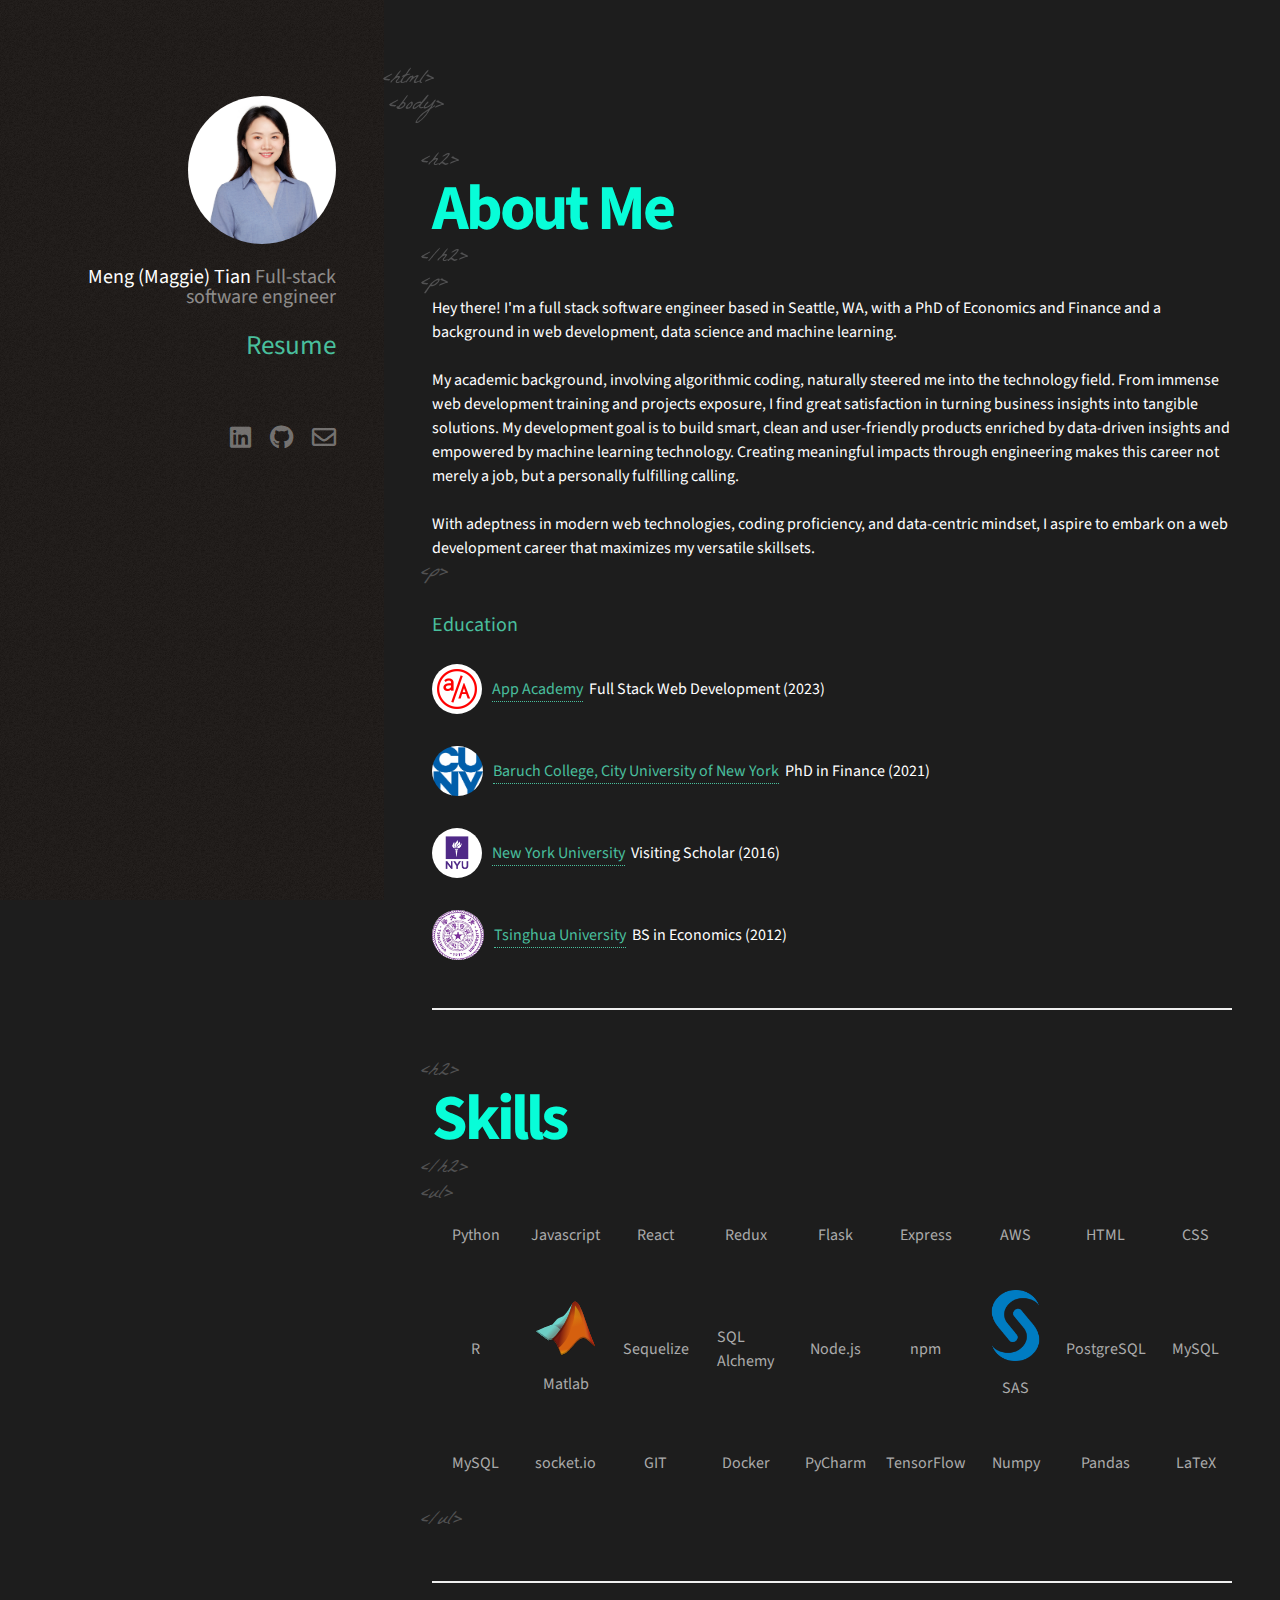
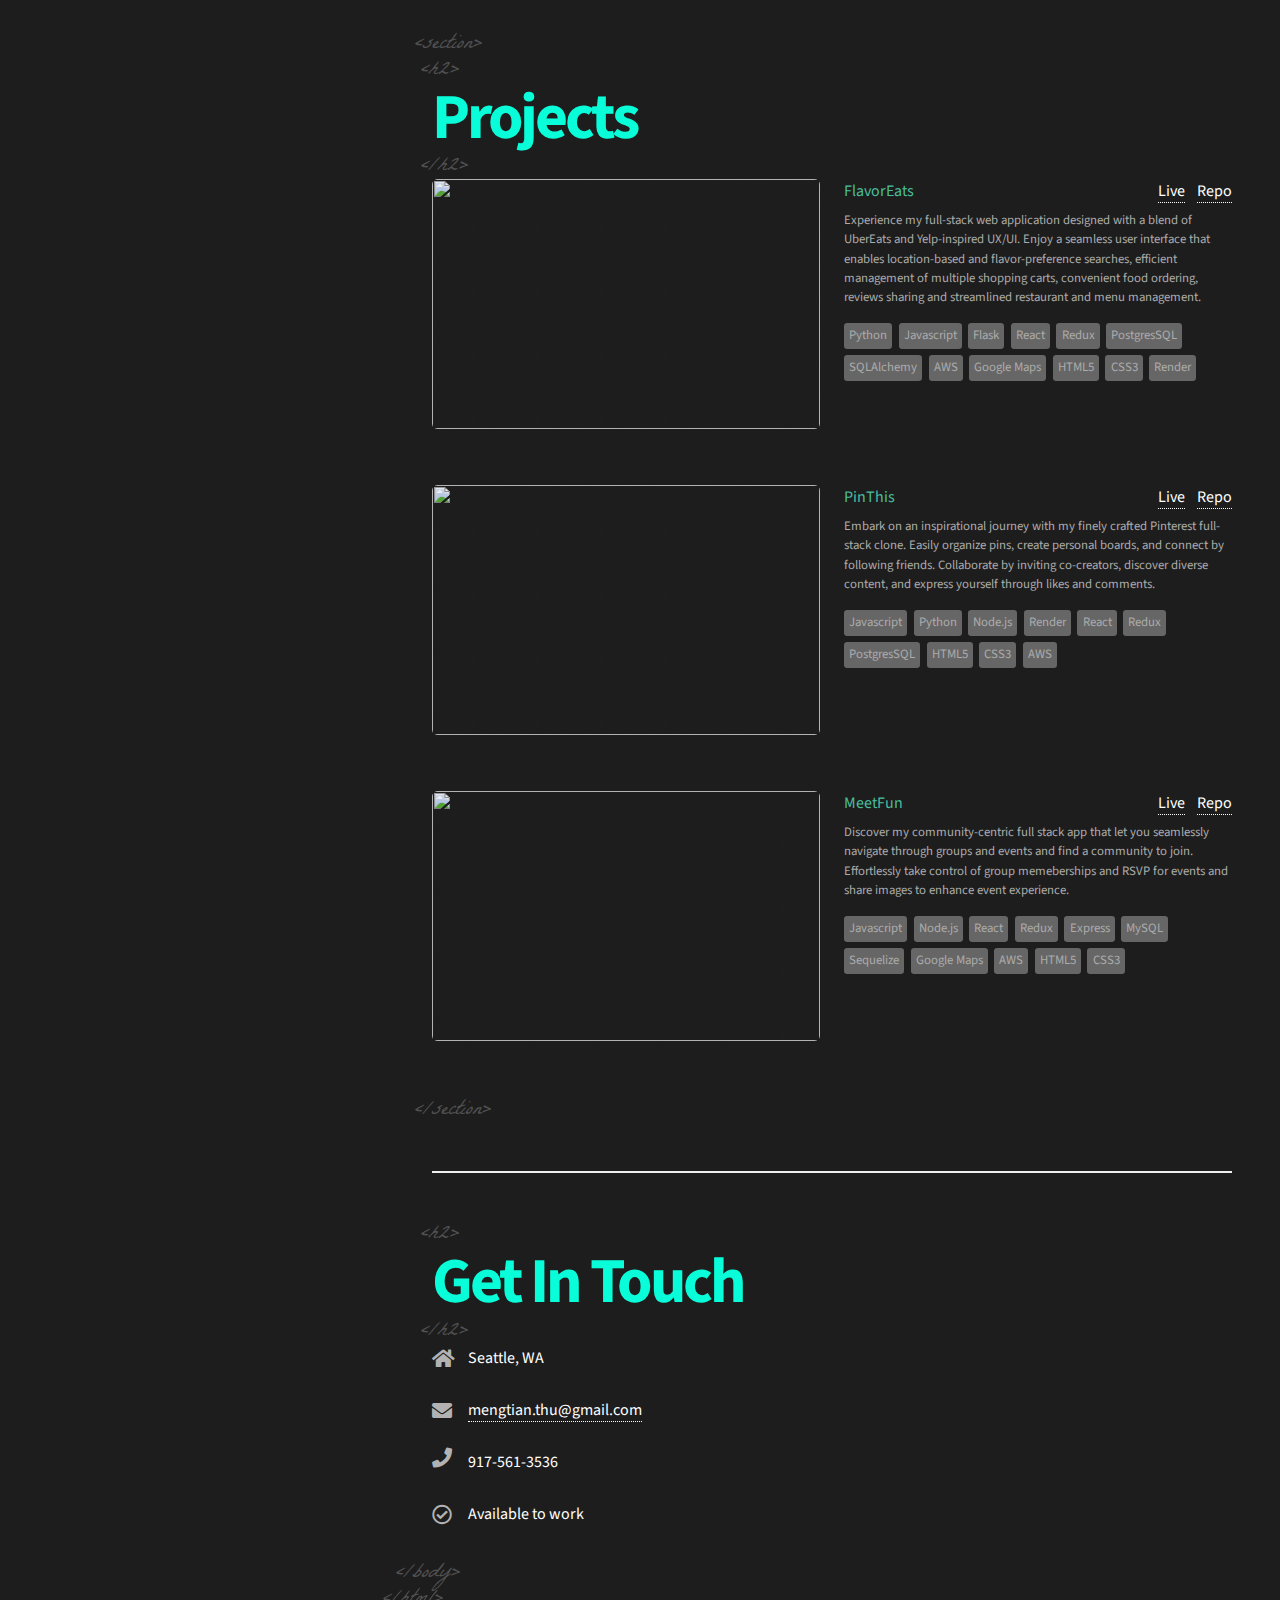
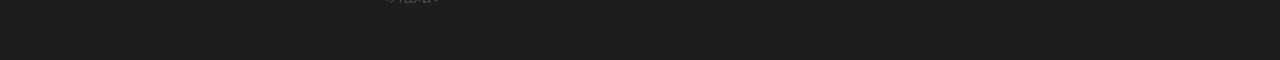
==== index.html @ c87da3d5 "add small screen look for projects" ====
<!DOCTYPE html>
<!--
	Strata by HTML5 UP
	html5up.net | @ajlkn
	Free for personal and commercial use under the CCA 3.0 license (html5up.net/license)
-->
<html>
  <head>
    <title>Maggie Tian</title>
    <meta charset="utf-8" />
    <meta
      name="viewport"
      content="width=device-width, initial-scale=1, user-scalable=no"
    />
    <link rel="stylesheet" href="assets/css/main.css" />
    <link rel="shortcut icon" type="image/x-icon" href="assets/favicon.ico" />
    <link
      rel="stylesheet"
      href="https://cdn.rawgit.com/konpa/devicon/master/devicon.min.css"
    />
    <script src="https://cdnjs.cloudflare.com/ajax/libs/jquery/3.5.1/jquery.min.js"></script>

    <!-- Global site tag (gtag.js) - Google Analytics -->
    <!--
			<noscript>
				<link rel="stylesheet" href="assets/css/noscript.css" /></noscript> -->
  </head>
  <script async src="https://www.googletagmanager.com/gtag/js?id=G-DRCZRLNS16"></script>
	<script>
	window.dataLayer = window.dataLayer || [];
	function gtag(){dataLayer.push(arguments);}
	gtag('js', new Date());

	gtag('config', 'G-DRCZRLNS16');
	</script>
  <body class="is-preload">
    <!-- <div class="spinner-wrapper">
			<div class="spinner"></div>
		</div> -->
    <!-- loading -->
    <!-- <div class="wrapper"></div> -->
    <!-- Header -->
    <header id="header">
      <div class="inner">
        <a href="#" class="image avatar"
          ><img src="images/personal.jpeg" alt=""
        /></a>
        <h1>
          <strong>
            Meng (Maggie) Tian
            <!-- , software engineer<br /> -->
          </strong>
          <br />
          <br />
          Full-stack software engineer
          <br />
          <!-- crafted by <a href="http://html5up.net">HTML5 UP</a>. -->
        </h1>
        <p class="resume">
          <a
            style="border-bottom: none; font-size: 1.7rem"
            target="_blank"
            href="./resume_Meng_Tian.pdf"
            ><br />
            Resume
          </a>
        </p>

        <!-- <p class="hnav">
          <a href="#main">About Me</a>
          <a href="#work">Projects</a>
          <a href="#skills">Skills</a>
          <a href="#contact">Contact</a>
        </p> -->
          <ul class="icons">
            <li>
              <a
                href="https://www.linkedin.com/in/meng-tian-722b1290/"
                target="_blank"
                class="icon brands fa-linkedin"
                ><span class="label">LinkedIn</span></a
              >
            </li>
            <!-- <li>
              <a
                href=""
                target="_blank"
                class="icon brands fa-angellist"
                ><span class="label">Angelist</span></a
              >
            </li> -->
            <li>
              <a
                href="https://github.com/mengtian1212"
                target="_blank"
                class="icon brands fa-github"
                ><span class="label">GitHub</span></a
              >
            </li>
            <li>
              <a
                href="mailto:mengtian.thu@gmail.com"
                target="_blank"
                class="icon circle fa-envelope"
                ><span class="label">Mail</span></a
              >
            </li>
            </li>
          </ul>

    </div>

    </header>

    <!-- Main -->
    <div id="main">
      <!-- One -->
      <section id="intro">
        <span class="tags top-tags"> &lt;html&gt; </span>
        <br />
        &nbsp;
        <span class="tags top-tags"> &lt;body&gt; </span>
        <header class="major">
          &nbsp;&nbsp;&nbsp;
          <span class="tags inner-tags"> &lt;h2&gt; </span>
          <h2>
            <span class="rubberBand" aria-hidden="true" style="opacity: 1"
              >About Me</span
            >
          </h2>
          &nbsp;&nbsp;&nbsp;
          <span class="tags inner-tags"> &lt;/h2&gt; </span>
        </header>
        &nbsp;&nbsp;&nbsp;
        <span class="tags inner-tags"> &lt;p&gt; </span>
        <p>
          Hey there! I'm a full stack software engineer based in Seattle, WA,
          with a PhD of Economics and Finance and a background in web
          development, data science and machine learning.
          <br />
          <br />
          <!-- My engineering journey is driven by diverse experiences and passions. -->
          My academic background, involving algorithmic coding, naturally
          steered me into the technology field. From immense web development
          training and projects exposure, I find great satisfaction in turning
          business insights into tangible solutions. My development goal is to
          build smart, clean and user-friendly products enriched by data-driven
          insights and empowered by machine learning technology. Creating
          meaningful impacts through engineering makes this career not merely a
          job, but a personally fulfilling calling.
          <br />
          <br />
          With adeptness in modern web technologies, coding proficiency, and
          data-centric mindset, I aspire to embark on a web development career
          that maximizes my versatile skillsets.
        </p>
        &nbsp;&nbsp;&nbsp;
        <span class="tags inner-tags"> &lt;p&gt; </span>
        <br />
		<br />
        <h3 class="sub">Education</h3>
		<br />
        <li class="education">
          <img id="edu" src="images/appacademy.png" />
          <a href="https://www.appacademy.io/" target="_blank">App Academy</a
          >&nbsp;&nbsp;Full Stack Web Development (2023)
        </li>
        <!-- <br/> -->
        <li class="education">
          <img id="edu" src="images/cuny.jpg" />
          <a href="https://www.baruch.cuny.edu/" target="_blank"
            >Baruch College, City University of New York</a
          >&nbsp;&nbsp;PhD in Finance (2021)
        </li>
        <li class="education">
          <img id="edu" src="images/nyu.png" />
          <a href="https://www.nyu.edu/" target="_blank">New York University</a
          >&nbsp;&nbsp;Visiting Scholar (2016)
        </li>
        <li class="education">
          <img id="edu" src="images/tsinghua1.jpg" />
          <a href="https://www.tsinghua.edu.cn/en/" target="_blank"
            >Tsinghua University</a
          >&nbsp;&nbsp;BS in Economics (2012)
        </li>
      </section>

      <!-- Skills -->
      <section id="skills">
        <header class="major">
          &nbsp;&nbsp;&nbsp;
          <span class="tags inner-tags"> &lt;h2&gt; </span>
          <!-- <h2>Skills & Experience</h2> -->
          <h2>
            <span class="rubberBand" aria-hidden="true" style="opacity: 1"
              >Skills
            </span>
          </h2>
          &nbsp;&nbsp;&nbsp;
          <span class="tags inner-tags"> &lt;/h2&gt; </span>
        </header>

        &nbsp;&nbsp;&nbsp;
        <span class="tags inner-tags"> &lt;ul&gt; </span>
        <ul class="company-logos">
          <div class="devicon-box">
            <span class="major-icon devicon-python-plain colored"></span>
            <p>Python</p>
          </div>
          <div class="devicon-box">
            <span class="major-icon devicon-javascript-plain colored"></span>
            <p>Javascript</p>
          </div>
          <div class="devicon-box">
            <span class="major-icon devicon-react-original colored"></span>
            <p>React</p>
          </div>
          <div class="devicon-box">
            <span class="major-icon devicon-redux-original colored"></span>
            <p>Redux</p>
          </div>
		  <div class="devicon-box">
			<span class="major-icon devicon-flask-plain"></span>
            <p>Flask</p>
		  </div>
		  <div class="devicon-box">
			<span class="major-icon devicon-express-original"></span>
			<p>Express</p>
		  </div>
          <div class="devicon-box">
            <span
              class="major-icon devicon-amazonwebservices-plain-wordmark colored"
            ></span>
            <p>AWS</p>
          </div>
		  <div class="devicon-box">
			<span class="major-icon devicon-html5-plain colored"></span>
            <p>HTML</p>
          </div>
		  <div class="devicon-box">
			<span class="major-icon devicon-css3-plain colored"></span>
            <p>CSS</p>
          </div>
		  <div class="devicon-box">
			<span class="major-icon devicon-r-plain colored"></span>
			<p>R</p>
		  </div>
		  <div class="devicon-box">
			<!-- <span class="major-icon devicon-matlab-plain colored"></span> -->
			<img class="major-icon" src="./images/matlab.svg" alt="">
            <p>Matlab</p>
		  </div>
		  <div class="devicon-box">
			<span
            class="major-icon devicon-sequelize-plain colored"
          ></span>
		  	<p>Sequelize</p>
		  </div>
          <div class="devicon-box">
            <span class="major-icon devicon-sqlalchemy-plain"></span>
            <p>SQL Alchemy</p>
          </div>
          <div class="devicon-box">
            <span class="major-icon devicon-nodejs-plain colored"></span>
            <p>Node.js</p>
          </div>
		  <div class="devicon-box">
			<span class="major-icon devicon-npm-original-wordmark colored"></span>
			<p>npm</p>
			</div>
		  <div class="devicon-box">
            <!-- <img class="major-icon" src="https://cdn.icon-icons.com/icons2/2699/PNG/512/sas_logo_icon_170761.png" alt=""></span> -->
            <span><img class="major-icon" src="./images/sas-logo.png" alt=""></span>
            <p>SAS</p>
          </div>
		  <div class="devicon-box">
			<span
			  class="major-icon devicon-postgresql-plain colored"
			></span>
            <p>PostgreSQL</p>
          </div>
		  <div class="devicon-box">
			<span class="major-icon devicon-mysql-plain colored"></span>
            <p>MySQL</p>
          </div>
		  <div class="devicon-box">
			<span class="major-icon devicon-mysql-plain colored"></span>
            <p>MySQL</p>
          </div>
          <!-- <span
            class="major-icon devicon-mongodb-plain-wordmark colored"
          ></span> -->
		  <div class="devicon-box">
			<span class="major-icon devicon-socketio-original"></span>
            <p>socket.io</p>
		  </div>
		  <div class="devicon-box">
			<span class="major-icon devicon-git-plain colored"></span>
            <p>GIT</p>
	      </div>
		  <div class="devicon-box">
			<span class="major-icon devicon-docker-plain colored">
			</span>
            <p>Docker</p>
		  </div>
		  <div class="devicon-box">
			<span
				class="major-icon devicon-pycharm-plain colored"
			></span>
            <p>PyCharm</p>
		  </div>
		  <div class="devicon-box">
			<span
            class="major-icon devicon-tensorflow-original colored"
          	></span>
			  <p>TensorFlow</p>
	      </div>
		  <div class="devicon-box">
			<span
            class="major-icon devicon-numpy-original colored"
          ></span>
		  <p>Numpy</p>
		  </div>
		  <div class="devicon-box">
			<span
            class="major-icon devicon-pandas-plain colored"
          	></span>
		  	<p>Pandas</p>
		  </div>
		  <div class="devicon-box">
			<span class="major-icon devicon-latex-plain"></span>
            <p>LaTeX</p>
		  </div>
        </ul>
        &nbsp;&nbsp;&nbsp;
        <span class="tags inner-tags"> &lt;/ul&gt; </span>
      </section>
      <!-- Projects -->
      <section id="work">
        &nbsp;
        <span class="tags inner-tags"> &lt;section&gt; </span>
        <br />
        &nbsp;&nbsp;&nbsp;
        <span class="tags inner-tags"> &lt;h2&gt; </span>
        <!-- <h2>Projects</h2> -->
        <h2>
          <span class="rubberBand" aria-hidden="true" style="opacity: 1"
            >Projects</span
          >
        </h2>
        &nbsp;&nbsp;&nbsp;
        <span class="tags inner-tags"> &lt;/h2&gt; </span>
        <div class="row">

      <article class="col-6 col-12-xsmall work-item">
			<!-- <a href="https://flavor-eats.onrender.com/" class="image fit thumb thumb-flavor" -->
			<a href="https://flavor-eats.onrender.com/" target="_blank" class="image fit thumb">
				<img src="images/flavoreats.gif" alt=""/>
				<i class="fa fa-utensils webfavicon"></i>
			</a>
			<div class="project-text">
				<h3 >
				FlavorEats
				<span>
					<a target="_blank" href="https://flavor-eats.onrender.com/">
					Live</a
					>
					&nbsp;&nbsp;
					<a
					target="_blank"
					href="https://github.com/mengtian1212/FlavorEats"
					>
					Repo
					</a>
				</span>
				</h3>
				<p>
					Experience my full-stack web application designed with a blend of UberEats and Yelp-inspired UX/UI. Enjoy a seamless user interface that enables location-based and flavor-preference searches, efficient management of multiple shopping carts, convenient food ordering, reviews sharing and streamlined restaurant and menu management.
				<!-- where users can search popular restaurants and different flavors near by location, add multiple shopping carts, place ordersand share reviews. -->
			</p>
				<div class="tech-container">
					<p class="tech-item">Python</p>
					<p class="tech-item">Javascript</p>
					<p class="tech-item">Flask</p>
					<p class="tech-item">React</p>
					<p class="tech-item">Redux</p>
					<p class="tech-item">PostgresSQL</p>
					<p class="tech-item">SQLAlchemy</p>
					<p class="tech-item">AWS</p>
					<p class="tech-item">Google Maps</p>
					<p class="tech-item">HTML5</p>
					<p class="tech-item">CSS3</p>
					<p class="tech-item">Render</p>
				</div>
			</div>
          </article>
          <article class="col-6 col-12-xsmall work-item">
            <a href="https://pinthis.onrender.com" target="_blank" class="image fit thumb">
                <img src="images/pinthis.gif" alt=""/>
				        <i class="fa fa-palette webfavicon"></i>
			      </a>
            <div class="project-text">
				<h3 >
				PinThis
				<span>
					<a target="_blank" href="https://pinthis.onrender.com">
					Live</a
					>
					&nbsp;&nbsp;
					<a
					target="_blank"
					href="https://github.com/YYYWeee/PinThis"
					>
					Repo
					</a>
				</span>
				</h3>
				<p>
					<!-- Delve into a world of inspiration with my well crafted Pinterest full-stack clone. Effortlessly organize pin ideas and create personalized boards. Connect by following users and make new friends. Elevate collaboration by inviting co-creators. Discover diverse content that resonates. Express yourself through likes and favorites and share with friends.
					 -->
					 Embark on an inspirational journey with my finely crafted Pinterest full-stack clone. Easily organize pins, create personal boards, and connect by following friends. Collaborate by inviting co-creators, discover diverse content, and express yourself through likes and comments.
				</p>
				<div class="tech-container">
					<p class="tech-item">Javascript</p>
					<p class="tech-item">Python</p>
					<p class="tech-item">Node.js</p>
					<p class="tech-item">Render</p>
					<p class="tech-item">React</p>
					<p class="tech-item">Redux</p>
					<p class="tech-item">PostgresSQL</p>
					<p class="tech-item">HTML5</p>
					<p class="tech-item">CSS3</p>
					<p class="tech-item">AWS</p>

				</div>
			</div>
          </article>
          <article class="col-6 col-12-xsmall work-item">
            <a href="https://meetfun.onrender.com/" target="_blank" class="image fit thumb"
              ><img src="images/meetfun.gif" alt=""
            />
			<i class="fa fa-users webfavicon"></i></a>
            <div class="project-text">
				<h3 >
				MeetFun
				<span>
					<a target="_blank" href="https://meetfun.onrender.com/">
					Live</a
					>
					&nbsp;&nbsp;
					<a
					target="_blank"
					href="https://github.com/mengtian1212/API-project"
					>
					Repo
					</a>
				</span>
				</h3>
				<p>
					Discover my community-centric full stack app that let you seamlessly navigate through groups and events and find a community to join. Effortlessly take control of group memeberships and RSVP for events and share images to enhance event experience.
				</p>
				<div class="tech-container">
					<p class="tech-item">Javascript</p>
					<p class="tech-item">Node.js</p>
					<p class="tech-item">React</p>
					<p class="tech-item">Redux</p>
					<p class="tech-item">Express</p>
					<p class="tech-item">MySQL</p>
					<p class="tech-item">Sequelize</p>
					<p class="tech-item">Google Maps</p>
					<p class="tech-item">AWS</p>
					<p class="tech-item">HTML5</p>
					<p class="tech-item">CSS3</p>
				</div>
			</div>
          </article>
        </div>
        &nbsp;
        <span class="tags inner-tags"> &lt;/section&gt; </span>
      </section>

      <!-- Three -->
      <section id="contact">
        &nbsp;&nbsp;&nbsp;
        <span class="tags inner-tags"> &lt;h2&gt; </span>
        <!-- <h2>Get In Touch</h2> -->
        <h2>
          <span class="rubberBand" aria-hidden="true" style="opacity: 1"
            >Get
          </span>
          <span class="rubberBand" aria-hidden="true" style="opacity: 1"
            >In
          </span>
          <span class="rubberBand" aria-hidden="true" style="opacity: 1"
            >Touch
          </span>
        </h2>
        &nbsp;&nbsp;&nbsp;
        <span class="tags inner-tags"> &lt;/h2&gt; </span>
        <div class="row">
          <div class="col-4 col-12-small">
            <ul class="labeled-icons">
              <li>
                <h3 class="icon solid fa-home">
                  <span class="label">Address</span>
                </h3>
                Seattle, WA<br />
              </li>
              <li>
                <h3 class="icon solid fa-envelope">
                  <span class="label">Email</span>
                </h3>
                <a href="mailto:mengtian.thu@gmail.com"
                  >mengtian.thu@gmail.com</a
                >
              </li>
              <!-- <li>
                <h3 class="icon brands fa-angellist">
                  <span class="label">Angelist</span>
                </h3>
                <a href="" target="_blank"
                  >maggie tian</a
                >
              </li> -->
			  <li>
				<h3 class="fa fa-phone"></h3>
				<span class="label">917-561-3536</span>
			  </li>
			  <li>
				<h3 class="icon fa-check-circle"></h3>
				<span class="label">Available to work</span>
			  </li>
            </ul>
          </div>

          <!--
							<div class="col-6 col-12-small">
								<form method="post" action="#">
									<div class="row gtr-uniform gtr-50">
										<div class="col-6 col-12-xsmall"><input type="text" name="name" id="name" placeholder="Name" /></div>
										<div class="col-6 col-12-xsmall"><input type="email" name="email" id="email" placeholder="Email" /></div>
										<div class="col-12"><textarea name="message" id="message" placeholder="Message" rows="4"></textarea></div>
									</div>
								</form>
								<ul class="actions">
									<li><input type="submit" value="Send Message" /></li>
								</ul>
							</div> -->
        </div>
        &nbsp;<span class="tags bot-tags"> &lt;/body&gt; </span>
        <br />
        <span class="tags bot-tags"> &lt;/html&gt; </span>
      </section>
    </div>

    <!-- Footer -->
    <footer id="footer">
      <div class="inner">
        <ul class="icons">
          <li>
            <a
              href="https://www.linkedin.com/in/meng-tian-722b1290/"
              target="_blank"
              class="icon brands fa-linkedin"
              ><span class="label">LinkedIn</span></a
            >
          </li>
          <!-- <li>
            <a
              href=""
              target="_blank"
              class="icon brands fa-angellist"
              ><span class="label">Angelist</span></a
            >
          </li> -->
          <li>
            <a
              href="https://github.com/mengtian1212"
              target="_blank"
              class="icon brands fa-github"
              ><span class="label">GitHub</span></a
            >
          </li>
          <li>
            <a
              href="mailto:mengtian.thu@gmail.com"
              target="_blank"
              class="icon circle fa-envelope"
              ><span class="label">Mail</span></a
            >
          </li>
		      </li>
        </ul>
      </div>
    </footer>

    <!-- BG -->
    <!-- <div id="bg"></div> -->

    <!-- Scripts -->
    <script src="assets/js/jquery.min.js"></script>
    <script src="assets/js/jquery.poptrox.min.js"></script>
    <script src="assets/js/browser.min.js"></script>
    <script src="assets/js/breakpoints.min.js"></script>
    <script src="assets/js/util.js"></script>
    <!-- <script src="assets/js/rubber.js"></script> -->
    <script src="assets/js/main.js"></script>
    <!-- wrapper end  -->
  </body>
</html>
---- assets/css/main.css ----
@import url("fontawesome-all.min.css");
@import url("https://fonts.googleapis.com/css?family=Source+Sans+Pro:400,400italic");
@import url("https://fonts.googleapis.com/css2?family=La+Belle+Aurore&display=swap");
/*
	Strata by HTML5 UP
	html5up.net | @ajlkn
	Free for personal and commercial use under the CCA 3.0 license (html5up.net/license)
*/

html,
body,
div,
span,
applet,
object,
iframe,
h1,
h2,
h3,
h4,
h5,
h6,
p,
blockquote,
pre,
a,
abbr,
acronym,
address,
big,
cite,
code,
del,
dfn,
em,
img,
ins,
kbd,
q,
s,
samp,
small,
strike,
strong,
sub,
sup,
tt,
var,
b,
u,
i,
center,
dl,
dt,
dd,
ol,
ul,
li,
fieldset,
form,
label,
legend,
table,
caption,
tbody,
tfoot,
thead,
tr,
th,
td,
article,
aside,
canvas,
details,
embed,
figure,
figcaption,
footer,
header,
hgroup,
menu,
nav,
output,
ruby,
section,
summary,
time,
mark,
audio,
video {
  margin: 0;
  padding: 0;
  border: 0;
  font-size: 100%;
  font: inherit;
  vertical-align: baseline;
}

article,
aside,
details,
figcaption,
figure,
footer,
header,
hgroup,
menu,
nav,
section {
  display: block;
}

body {
  line-height: 1;
}

ol,
ul {
  list-style: none;
}

blockquote,
q {
  quotes: none;
}

blockquote:before,
blockquote:after,
q:before,
q:after {
  content: "";
  content: none;
}

table {
  border-collapse: collapse;
  border-spacing: 0;
}

body {
  -webkit-text-size-adjust: none;
}

mark {
  background-color: transparent;
  color: inherit;
}

input::-moz-focus-inner {
  border: 0;
  padding: 0;
}

input,
select,
textarea {
  -moz-appearance: none;
  -webkit-appearance: none;
  -ms-appearance: none;
  appearance: none;
}

/* Basic */

html {
  box-sizing: border-box;
}

*,
*:before,
*:after {
  box-sizing: inherit;
}

body {
  /* background: #fff; */
  background: #1d1d1d;
}

body.is-preload *,
body.is-preload *:before,
body.is-preload *:after {
  -moz-animation: none !important;
  -webkit-animation: none !important;
  -ms-animation: none !important;
  animation: none !important;
  -moz-transition: none !important;
  -webkit-transition: none !important;
  -ms-transition: none !important;
  transition: none !important;
}

body,
input,
select,
textarea {
  /* color: #a2a2a2; */
  color: #fff;
  font-family: "Source Sans Pro", Helvetica, sans-serif;
  font-size: 1.1rem;
  font-weight: 400;
  line-height: 1.5em;
}

a {
  -moz-transition: color 0.2s ease-in-out, border-color 0.2s ease-in-out;
  -webkit-transition: color 0.2s ease-in-out, border-color 0.2s ease-in-out;
  -ms-transition: color 0.2s ease-in-out, border-color 0.2s ease-in-out;
  transition: color 0.2s ease-in-out, border-color 0.2s ease-in-out;
  border-bottom: dotted 1px;
  color: #49bf9d;
  text-decoration: none;
}

a:hover {
  border-bottom-color: transparent;
  color: #49bf9d !important;
  text-decoration: none;
}

strong,
b {
  color: #787878;
  font-weight: 400;
}

em,
i {
  font-style: italic;
}

p {
  margin: 0 0 0 0;
}

h1,
h2,
h3,
h4,
h5,
h6 {
  color: #787878;
  font-weight: 400;
  line-height: 1em;
  margin: 0 0 1em 0;
}

h1 a,
h2 a,
h3 a,
h4 a,
h5 a,
h6 a {
  color: inherit;
  text-decoration: none;
}

h1 {
  font-size: 2em;
  line-height: 1.5em;
}

h2 {
  font-size: 1.5em;
  line-height: 1.5em;
  color: #08fdd8;
  font-weight: 400;
  /* margin: 0; */
}

h3 {
  font-size: 1.25em;
  line-height: 1.5em;
  color: #49bf9d;
  font-weight: 400;
}

h4 {
  font-size: 1.1em;
  line-height: 1.5em;
}

h5 {
  font-size: 0.9em;
  line-height: 1.5em;
}

h6 {
  font-size: 0.7em;
  line-height: 1.5em;
}

sub {
  font-size: 0.8em;
  position: relative;
  top: 0.5em;
}

sup {
  font-size: 0.8em;
  position: relative;
  top: -0.5em;
}

hr {
  border: 0;
  border-bottom: solid 2px #efefef;
  margin: 2em 0;
}

hr.major {
  margin: 3em 0;
}

blockquote {
  border-left: solid 6px #efefef;
  font-style: italic;
  margin: 0 0 2em 0;
  padding: 0.5em 0 0.5em 1.5em;
}

code {
  background: #f7f7f7;
  border-radius: 0.35em;
  border: solid 2px #efefef;
  font-family: "Courier New", monospace;
  font-size: 0.9em;
  margin: 0 0.25em;
  padding: 0.25em 0.65em;
}

pre {
  -webkit-overflow-scrolling: touch;
  font-family: "Courier New", monospace;
  font-size: 0.9em;
  margin: 0 0 2em 0;
}

pre code {
  display: block;
  line-height: 1.75em;
  padding: 1em 1.5em;
  overflow-x: auto;
}

.align-left {
  text-align: left;
}

.align-center {
  text-align: center;
}

.align-right {
  text-align: right;
}

/* Container */

.container {
  margin: 0 auto;
  max-width: calc(100% - 4em);
  width: 100%;
}

.container.xsmall {
  width: 25%;
}

.container.small {
  width: 50%;
}

.container.medium {
  width: 75%;
}

.container.large {
  width: 125%;
}

.container.xlarge {
  width: 150%;
}

.container.max {
  width: 100%;
}

@media screen and (max-width: 980px) {
  .container {
    width: 100% !important;
    max-width: 100% !important;
  }
}

@media screen and (max-width: 480px) {
  .container {
    max-width: calc(100% - 3em);
  }
}

/* Row */

.row {
  display: flex;
  flex-wrap: wrap;
  box-sizing: border-box;
  align-items: stretch;
}

.row > * {
  box-sizing: border-box;
}

.row.gtr-uniform > * > :last-child {
  margin-bottom: 0;
}

.row.aln-left {
  justify-content: flex-start;
}

.row.aln-center {
  justify-content: center;
}

.row.aln-right {
  justify-content: flex-end;
}

.row.aln-top {
  align-items: flex-start;
}

.row.aln-middle {
  align-items: center;
}

.row.aln-bottom {
  align-items: flex-end;
}

.row > .imp {
  order: -1;
}

.row > .col-1 {
  width: 8.33333%;
}

.row > .off-1 {
  margin-left: 8.33333%;
}

.row > .col-2 {
  width: 16.66667%;
}

.row > .off-2 {
  margin-left: 16.66667%;
}

.row > .col-3 {
  width: 25%;
}

.row > .off-3 {
  margin-left: 25%;
}

.row > .col-4 {
  /* width: 33.33333%; */
}

.row > .off-4 {
  margin-left: 33.33333%;
}

.row > .col-5 {
  width: 41.66667%;
}

.row > .off-5 {
  margin-left: 41.66667%;
}

.row > .col-6 {
  width: 100%;
  display: flex;
  gap: 1.25em;
}

.project-text {
  width: 50%;
  margin-left: 0.25em;
}

.row > .off-6 {
  margin-left: 50%;
}

.row > .col-7 {
  width: 58.33333%;
}

.row > .off-7 {
  margin-left: 58.33333%;
}

.row > .col-8 {
  width: 66.66667%;
}

.row > .off-8 {
  margin-left: 66.66667%;
}

.row > .col-9 {
  width: 75%;
}

.row > .off-9 {
  margin-left: 75%;
}

.row > .col-10 {
  width: 83.33333%;
}

.row > .off-10 {
  margin-left: 83.33333%;
}

.row > .col-11 {
  width: 91.66667%;
}

.row > .off-11 {
  margin-left: 91.66667%;
}

.row > .col-12 {
  width: 100%;
}

.row > .off-12 {
  margin-left: 100%;
}

.row.gtr-0 {
  margin-top: 0;
  margin-left: 0em;
}

.row.gtr-0 > * {
  padding: 0 0 0 0em;
}

.row.gtr-0.gtr-uniform {
  margin-top: 0em;
}

.row.gtr-0.gtr-uniform > * {
  padding-top: 0em;
}

.row.gtr-25 {
  margin-top: 0;
  margin-left: -0.625em;
}

.row.gtr-25 > * {
  padding: 0 0 0 0.625em;
}

.row.gtr-25.gtr-uniform {
  margin-top: -0.625em;
}

.row.gtr-25.gtr-uniform > * {
  padding-top: 0.625em;
}

.row.gtr-50 {
  margin-top: 0;
  margin-left: -1.25em;
}

.row.gtr-50 > * {
  padding: 0 0 0 1.25em;
}

.row.gtr-50.gtr-uniform {
  margin-top: -1.25em;
}

.row.gtr-50.gtr-uniform > * {
  padding-top: 1.25em;
}

.row {
  margin-top: 0;
  margin-left: -2.5em;
}

.row > * {
  padding: 0 0 0 2.5em;
}

.row.gtr-uniform {
  margin-top: -2.5em;
}

.row.gtr-uniform > * {
  padding-top: 2.5em;
}

.row.gtr-150 {
  margin-top: 0;
  margin-left: -3.75em;
}

.row.gtr-150 > * {
  padding: 0 0 0 3.75em;
}

.row.gtr-150.gtr-uniform {
  margin-top: -3.75em;
}

.row.gtr-150.gtr-uniform > * {
  padding-top: 3.75em;
}

.row.gtr-200 {
  margin-top: 0;
  margin-left: -5em;
}

.row.gtr-200 > * {
  padding: 0 0 0 5em;
}

.row.gtr-200.gtr-uniform {
  margin-top: -5em;
}

.row.gtr-200.gtr-uniform > * {
  padding-top: 5em;
}

@media screen and (max-width: 1800px) {
  .row {
    display: flex;
    flex-wrap: wrap;
    box-sizing: border-box;
    align-items: stretch;
  }

  .row > * {
    box-sizing: border-box;
  }

  .row.gtr-uniform > * > :last-child {
    margin-bottom: 0;
  }

  .row.aln-left {
    justify-content: flex-start;
  }

  .row.aln-center {
    justify-content: center;
  }

  .row.aln-right {
    justify-content: flex-end;
  }

  .row.aln-top {
    align-items: flex-start;
  }

  .row.aln-middle {
    align-items: center;
  }

  .row.aln-bottom {
    align-items: flex-end;
  }

  .row > .imp-xlarge {
    order: -1;
  }

  .row > .col-1-xlarge {
    width: 8.33333%;
  }

  .row > .off-1-xlarge {
    margin-left: 8.33333%;
  }

  .row > .col-2-xlarge {
    width: 16.66667%;
  }

  .row > .off-2-xlarge {
    margin-left: 16.66667%;
  }

  .row > .col-3-xlarge {
    width: 25%;
  }

  .row > .off-3-xlarge {
    margin-left: 25%;
  }

  .row > .col-4-xlarge {
    width: 33.33333%;
  }

  .row > .off-4-xlarge {
    margin-left: 33.33333%;
  }

  .row > .col-5-xlarge {
    width: 41.66667%;
  }

  .row > .off-5-xlarge {
    margin-left: 41.66667%;
  }

  .row > .col-6-xlarge {
    width: 50%;
  }

  .row > .off-6-xlarge {
    margin-left: 50%;
  }

  .row > .col-7-xlarge {
    width: 58.33333%;
  }

  .row > .off-7-xlarge {
    margin-left: 58.33333%;
  }

  .row > .col-8-xlarge {
    width: 66.66667%;
  }

  .row > .off-8-xlarge {
    margin-left: 66.66667%;
  }

  .row > .col-9-xlarge {
    width: 75%;
  }

  .row > .off-9-xlarge {
    margin-left: 75%;
  }

  .row > .col-10-xlarge {
    width: 83.33333%;
  }

  .row > .off-10-xlarge {
    margin-left: 83.33333%;
  }

  .row > .col-11-xlarge {
    width: 91.66667%;
  }

  .row > .off-11-xlarge {
    margin-left: 91.66667%;
  }

  .row > .col-12-xlarge {
    width: 100%;
  }

  .row > .off-12-xlarge {
    margin-left: 100%;
  }

  .row.gtr-0 {
    margin-top: 0;
    margin-left: 0em;
  }

  .row.gtr-0 > * {
    padding: 0 0 0 0em;
  }

  .row.gtr-0.gtr-uniform {
    margin-top: 0em;
  }

  .row.gtr-0.gtr-uniform > * {
    padding-top: 0em;
  }

  .row.gtr-25 {
    margin-top: 0;
    margin-left: -0.625em;
  }

  .row.gtr-25 > * {
    padding: 0 0 0 0.625em;
  }

  .row.gtr-25.gtr-uniform {
    margin-top: -0.625em;
  }

  .row.gtr-25.gtr-uniform > * {
    padding-top: 0.625em;
  }

  .row.gtr-50 {
    margin-top: 0;
    margin-left: -1.25em;
  }

  .row.gtr-50 > * {
    padding: 0 0 0 1.25em;
  }

  .row.gtr-50.gtr-uniform {
    margin-top: -1.25em;
  }

  .row.gtr-50.gtr-uniform > * {
    padding-top: 1.25em;
  }

  .row {
    margin-top: 0;
    margin-left: -2.5em;
  }

  .row > * {
    padding: 0 0 0 2.5em;
  }

  .row.gtr-uniform {
    margin-top: -2.5em;
  }

  .row.gtr-uniform > * {
    padding-top: 2.5em;
  }

  .row.gtr-150 {
    margin-top: 0;
    margin-left: -3.75em;
  }

  .row.gtr-150 > * {
    padding: 0 0 0 3.75em;
  }

  .row.gtr-150.gtr-uniform {
    margin-top: -3.75em;
  }

  .row.gtr-150.gtr-uniform > * {
    padding-top: 3.75em;
  }

  .row.gtr-200 {
    margin-top: 0;
    margin-left: -5em;
  }

  .row.gtr-200 > * {
    padding: 0 0 0 5em;
  }

  .row.gtr-200.gtr-uniform {
    margin-top: -5em;
  }

  .row.gtr-200.gtr-uniform > * {
    padding-top: 5em;
  }
}

@media screen and (max-width: 1280px) {
  .row {
    display: flex;
    flex-wrap: wrap;
    box-sizing: border-box;
    align-items: stretch;
  }

  .row > * {
    box-sizing: border-box;
  }

  .row.gtr-uniform > * > :last-child {
    margin-bottom: 0;
  }

  .row.aln-left {
    justify-content: flex-start;
  }

  .row.aln-center {
    justify-content: center;
  }

  .row.aln-right {
    justify-content: flex-end;
  }

  .row.aln-top {
    align-items: flex-start;
  }

  .row.aln-middle {
    align-items: center;
  }

  .row.aln-bottom {
    align-items: flex-end;
  }

  .row > .imp-large {
    order: -1;
  }

  .row > .col-1-large {
    width: 8.33333%;
  }

  .row > .off-1-large {
    margin-left: 8.33333%;
  }

  .row > .col-2-large {
    width: 16.66667%;
  }

  .row > .off-2-large {
    margin-left: 16.66667%;
  }

  .row > .col-3-large {
    width: 25%;
  }

  .row > .off-3-large {
    margin-left: 25%;
  }

  .row > .col-4-large {
    width: 33.33333%;
  }

  .row > .off-4-large {
    margin-left: 33.33333%;
  }

  .row > .col-5-large {
    width: 41.66667%;
  }

  .row > .off-5-large {
    margin-left: 41.66667%;
  }

  .row > .col-6-large {
    width: 50%;
  }

  .row > .off-6-large {
    margin-left: 50%;
  }

  .row > .col-7-large {
    width: 58.33333%;
  }

  .row > .off-7-large {
    margin-left: 58.33333%;
  }

  .row > .col-8-large {
    width: 66.66667%;
  }

  .row > .off-8-large {
    margin-left: 66.66667%;
  }

  .row > .col-9-large {
    width: 75%;
  }

  .row > .off-9-large {
    margin-left: 75%;
  }

  .row > .col-10-large {
    width: 83.33333%;
  }

  .row > .off-10-large {
    margin-left: 83.33333%;
  }

  .row > .col-11-large {
    width: 91.66667%;
  }

  .row > .off-11-large {
    margin-left: 91.66667%;
  }

  .row > .col-12-large {
    width: 100%;
  }

  .row > .off-12-large {
    margin-left: 100%;
  }

  .row.gtr-0 {
    margin-top: 0;
    margin-left: 0em;
  }

  .row.gtr-0 > * {
    padding: 0 0 0 0em;
  }

  .row.gtr-0.gtr-uniform {
    margin-top: 0em;
  }

  .row.gtr-0.gtr-uniform > * {
    padding-top: 0em;
  }

  .row.gtr-25 {
    margin-top: 0;
    margin-left: -0.5em;
  }

  .row.gtr-25 > * {
    padding: 0 0 0 0.5em;
  }

  .row.gtr-25.gtr-uniform {
    margin-top: -0.5em;
  }

  .row.gtr-25.gtr-uniform > * {
    padding-top: 0.5em;
  }

  .row.gtr-50 {
    margin-top: 0;
    margin-left: -1em;
  }

  .row.gtr-50 > * {
    padding: 0 0 0 1em;
  }

  .row.gtr-50.gtr-uniform {
    margin-top: -1em;
  }

  .row.gtr-50.gtr-uniform > * {
    padding-top: 1em;
  }

  .row {
    margin-top: 0;
    margin-left: -2em;
  }

  .row > * {
    padding: 0 0 0 2em;
  }

  .row.gtr-uniform {
    margin-top: -2em;
  }

  .row.gtr-uniform > * {
    padding-top: 2em;
  }

  .row.gtr-150 {
    margin-top: 0;
    margin-left: -3em;
  }

  .row.gtr-150 > * {
    padding: 0 0 0 3em;
  }

  .row.gtr-150.gtr-uniform {
    margin-top: -3em;
  }

  .row.gtr-150.gtr-uniform > * {
    padding-top: 3em;
  }

  .row.gtr-200 {
    margin-top: 0;
    margin-left: -4em;
  }

  .row.gtr-200 > * {
    padding: 0 0 0 4em;
  }

  .row.gtr-200.gtr-uniform {
    margin-top: -4em;
  }

  .row.gtr-200.gtr-uniform > * {
    padding-top: 4em;
  }
}

@media screen and (max-width: 980px) {
  .row {
    display: flex;
    flex-wrap: wrap;
    box-sizing: border-box;
    align-items: stretch;
  }

  .row > * {
    box-sizing: border-box;
  }

  .row.gtr-uniform > * > :last-child {
    margin-bottom: 0;
  }

  .row.aln-left {
    justify-content: flex-start;
  }

  .row.aln-center {
    justify-content: center;
  }

  .row.aln-right {
    justify-content: flex-end;
  }

  .row.aln-top {
    align-items: flex-start;
  }

  .row.aln-middle {
    align-items: center;
  }

  .row.aln-bottom {
    align-items: flex-end;
  }

  .row > .imp-medium {
    order: -1;
  }

  .row > .col-1-medium {
    width: 8.33333%;
  }

  .row > .off-1-medium {
    margin-left: 8.33333%;
  }

  .row > .col-2-medium {
    width: 16.66667%;
  }

  .row > .off-2-medium {
    margin-left: 16.66667%;
  }

  .row > .col-3-medium {
    width: 25%;
  }

  .row > .off-3-medium {
    margin-left: 25%;
  }

  .row > .col-4-medium {
    width: 33.33333%;
  }

  .row > .off-4-medium {
    margin-left: 33.33333%;
  }

  .row > .col-5-medium {
    width: 41.66667%;
  }

  .row > .off-5-medium {
    margin-left: 41.66667%;
  }

  .row > .col-6-medium {
    width: 50%;
  }

  .row > .off-6-medium {
    margin-left: 50%;
  }

  .row > .col-7-medium {
    width: 58.33333%;
  }

  .row > .off-7-medium {
    margin-left: 58.33333%;
  }

  .row > .col-8-medium {
    width: 66.66667%;
  }

  .row > .off-8-medium {
    margin-left: 66.66667%;
  }

  .row > .col-9-medium {
    width: 75%;
  }

  .row > .off-9-medium {
    margin-left: 75%;
  }

  .row > .col-10-medium {
    width: 83.33333%;
  }

  .row > .off-10-medium {
    margin-left: 83.33333%;
  }

  .row > .col-11-medium {
    width: 91.66667%;
  }

  .row > .off-11-medium {
    margin-left: 91.66667%;
  }

  .row > .col-12-medium {
    width: 100%;
  }

  .row > .off-12-medium {
    margin-left: 100%;
  }

  .row.gtr-0 {
    margin-top: 0;
    margin-left: 0em;
  }

  .row.gtr-0 > * {
    padding: 0 0 0 0em;
  }

  .row.gtr-0.gtr-uniform {
    margin-top: 0em;
  }

  .row.gtr-0.gtr-uniform > * {
    padding-top: 0em;
  }

  .row.gtr-25 {
    margin-top: 0;
    margin-left: -0.5em;
  }

  .row.gtr-25 > * {
    padding: 0 0 0 0.5em;
  }

  .row.gtr-25.gtr-uniform {
    margin-top: -0.5em;
  }

  .row.gtr-25.gtr-uniform > * {
    padding-top: 0.5em;
  }

  .row.gtr-50 {
    margin-top: 0;
    margin-left: -1em;
  }

  .row.gtr-50 > * {
    padding: 0 0 0 1em;
  }

  .row.gtr-50.gtr-uniform {
    margin-top: -1em;
  }

  .row.gtr-50.gtr-uniform > * {
    padding-top: 1em;
  }

  .row {
    margin-top: 0;
    margin-left: -2em;
  }

  .row > * {
    padding: 0 0 0 2em;
  }

  .row.gtr-uniform {
    margin-top: -2em;
  }

  .row.gtr-uniform > * {
    padding-top: 2em;
  }

  .row.gtr-150 {
    margin-top: 0;
    margin-left: -3em;
  }

  .row.gtr-150 > * {
    padding: 0 0 0 3em;
  }

  .row.gtr-150.gtr-uniform {
    margin-top: -3em;
  }

  .row.gtr-150.gtr-uniform > * {
    padding-top: 3em;
  }

  .row.gtr-200 {
    margin-top: 0;
    margin-left: -4em;
  }

  .row.gtr-200 > * {
    padding: 0 0 0 4em;
  }

  .row.gtr-200.gtr-uniform {
    margin-top: -4em;
  }

  .row.gtr-200.gtr-uniform > * {
    padding-top: 4em;
  }
}

@media screen and (max-width: 736px) {
  .row {
    display: flex;
    flex-wrap: wrap;
    box-sizing: border-box;
    align-items: stretch;
  }

  .row > * {
    box-sizing: border-box;
  }

  .row.gtr-uniform > * > :last-child {
    margin-bottom: 0;
  }

  .row.aln-left {
    justify-content: flex-start;
  }

  .row.aln-center {
    justify-content: center;
  }

  .row.aln-right {
    justify-content: flex-end;
  }

  .row.aln-top {
    align-items: flex-start;
  }

  .row.aln-middle {
    align-items: center;
  }

  .row.aln-bottom {
    align-items: flex-end;
  }

  .row > .imp-small {
    order: -1;
  }

  .row > .col-1-small {
    width: 8.33333%;
  }

  .row > .off-1-small {
    margin-left: 8.33333%;
  }

  .row > .col-2-small {
    width: 16.66667%;
  }

  .row > .off-2-small {
    margin-left: 16.66667%;
  }

  .row > .col-3-small {
    width: 25%;
  }

  .row > .off-3-small {
    margin-left: 25%;
  }

  .row > .col-4-small {
    width: 33.33333%;
  }

  .row > .off-4-small {
    margin-left: 33.33333%;
  }

  .row > .col-5-small {
    width: 41.66667%;
  }

  .row > .off-5-small {
    margin-left: 41.66667%;
  }

  .row > .col-6-small {
    width: 50%;
  }

  .row > .col-6 {
    width: 100%;
    display: block;
  }

  .image.fit {
    display: block;
    margin: 0 0 2em 0;
    width: 100% !important;
  }

  .project-text {
    width: 100%;
    margin-left: 0.25em;
  }

  .row > .off-6-small {
    margin-left: 50%;
  }

  .row > .col-7-small {
    width: 58.33333%;
  }

  .row > .off-7-small {
    margin-left: 58.33333%;
  }

  .row > .col-8-small {
    width: 66.66667%;
  }

  .row > .off-8-small {
    margin-left: 66.66667%;
  }

  .row > .col-9-small {
    width: 75%;
  }

  .row > .off-9-small {
    margin-left: 75%;
  }

  .row > .col-10-small {
    width: 83.33333%;
  }

  .row > .off-10-small {
    margin-left: 83.33333%;
  }

  .row > .col-11-small {
    width: 91.66667%;
  }

  .row > .off-11-small {
    margin-left: 91.66667%;
  }

  .row > .col-12-small {
    width: 100%;
  }

  .row > .off-12-small {
    margin-left: 100%;
  }

  .row.gtr-0 {
    margin-top: 0;
    margin-left: 0em;
  }

  .row.gtr-0 > * {
    padding: 0 0 0 0em;
  }

  .row.gtr-0.gtr-uniform {
    margin-top: 0em;
  }

  .row.gtr-0.gtr-uniform > * {
    padding-top: 0em;
  }

  .row.gtr-25 {
    margin-top: 0;
    margin-left: -0.375em;
  }

  .row.gtr-25 > * {
    padding: 0 0 0 0.375em;
  }

  .row.gtr-25.gtr-uniform {
    margin-top: -0.375em;
  }

  .row.gtr-25.gtr-uniform > * {
    padding-top: 0.375em;
  }

  .row.gtr-50 {
    margin-top: 0;
    margin-left: -0.75em;
  }

  .row.gtr-50 > * {
    padding: 0 0 0 0.75em;
  }

  .row.gtr-50.gtr-uniform {
    margin-top: -0.75em;
  }

  .row.gtr-50.gtr-uniform > * {
    padding-top: 0.75em;
  }

  .row {
    margin-top: 0;
    margin-left: -1.5em;
  }

  .row > * {
    padding: 0 0 0 1.5em;
  }

  .row.gtr-uniform {
    margin-top: -1.5em;
  }

  .row.gtr-uniform > * {
    padding-top: 1.5em;
  }

  .row.gtr-150 {
    margin-top: 0;
    margin-left: -2.25em;
  }

  .row.gtr-150 > * {
    padding: 0 0 0 2.25em;
  }

  .row.gtr-150.gtr-uniform {
    margin-top: -2.25em;
  }

  .row.gtr-150.gtr-uniform > * {
    padding-top: 2.25em;
  }

  .row.gtr-200 {
    margin-top: 0;
    margin-left: -3em;
  }

  .row.gtr-200 > * {
    padding: 0 0 0 3em;
  }

  .row.gtr-200.gtr-uniform {
    margin-top: -3em;
  }

  .row.gtr-200.gtr-uniform > * {
    padding-top: 3em;
  }
}

@media screen and (max-width: 480px) {
  .row {
    display: flex;
    flex-wrap: wrap;
    box-sizing: border-box;
    align-items: stretch;
  }

  .row > * {
    box-sizing: border-box;
  }

  .row.gtr-uniform > * > :last-child {
    margin-bottom: 0;
  }

  .row.aln-left {
    justify-content: flex-start;
  }

  .row.aln-center {
    justify-content: center;
  }

  .row.aln-right {
    justify-content: flex-end;
  }

  .row.aln-top {
    align-items: flex-start;
  }

  .row.aln-middle {
    align-items: center;
  }

  .row.aln-bottom {
    align-items: flex-end;
  }

  .row > .imp-xsmall {
    order: -1;
  }

  .row > .col-1-xsmall {
    width: 8.33333%;
  }

  .row > .off-1-xsmall {
    margin-left: 8.33333%;
  }

  .row > .col-2-xsmall {
    width: 16.66667%;
  }

  .row > .off-2-xsmall {
    margin-left: 16.66667%;
  }

  .row > .col-3-xsmall {
    width: 25%;
  }

  .row > .off-3-xsmall {
    margin-left: 25%;
  }

  .row > .col-4-xsmall {
    width: 33.33333%;
  }

  .row > .off-4-xsmall {
    margin-left: 33.33333%;
  }

  .row > .col-5-xsmall {
    width: 41.66667%;
  }

  .row > .off-5-xsmall {
    margin-left: 41.66667%;
  }

  .row > .col-6-xsmall {
    width: 50%;
  }

  .row > .off-6-xsmall {
    margin-left: 50%;
  }

  .row > .col-7-xsmall {
    width: 58.33333%;
  }

  .row > .off-7-xsmall {
    margin-left: 58.33333%;
  }

  .row > .col-8-xsmall {
    width: 66.66667%;
  }

  .row > .off-8-xsmall {
    margin-left: 66.66667%;
  }

  .row > .col-9-xsmall {
    width: 75%;
  }

  .row > .off-9-xsmall {
    margin-left: 75%;
  }

  .row > .col-10-xsmall {
    width: 83.33333%;
  }

  .row > .off-10-xsmall {
    margin-left: 83.33333%;
  }

  .row > .col-11-xsmall {
    width: 91.66667%;
  }

  .row > .off-11-xsmall {
    margin-left: 91.66667%;
  }

  .row > .col-12-xsmall {
    width: 100%;
  }

  .row > .off-12-xsmall {
    margin-left: 100%;
  }

  .row.gtr-0 {
    margin-top: 0;
    margin-left: 0em;
  }

  .row.gtr-0 > * {
    padding: 0 0 0 0em;
  }

  .row.gtr-0.gtr-uniform {
    margin-top: 0em;
  }

  .row.gtr-0.gtr-uniform > * {
    padding-top: 0em;
  }

  .row.gtr-25 {
    margin-top: 0;
    margin-left: -0.375em;
  }

  .row.gtr-25 > * {
    padding: 0 0 0 0.375em;
  }

  .row.gtr-25.gtr-uniform {
    margin-top: -0.375em;
  }

  .row.gtr-25.gtr-uniform > * {
    padding-top: 0.375em;
  }

  .row.gtr-50 {
    margin-top: 0;
    margin-left: -0.75em;
  }

  .row.gtr-50 > * {
    padding: 0 0 0 0.75em;
  }

  .row.gtr-50.gtr-uniform {
    margin-top: -0.75em;
  }

  .row.gtr-50.gtr-uniform > * {
    padding-top: 0.75em;
  }

  .row {
    margin-top: 0;
    margin-left: -1.5em;
  }

  .row > * {
    padding: 0 0 0 1.5em;
  }

  .row.gtr-uniform {
    margin-top: -1.5em;
  }

  .row.gtr-uniform > * {
    padding-top: 1.5em;
  }

  .row.gtr-150 {
    margin-top: 0;
    margin-left: -2.25em;
  }

  .row.gtr-150 > * {
    padding: 0 0 0 2.25em;
  }

  .row.gtr-150.gtr-uniform {
    margin-top: -2.25em;
  }

  .row.gtr-150.gtr-uniform > * {
    padding-top: 2.25em;
  }

  .row.gtr-200 {
    margin-top: 0;
    margin-left: -3em;
  }

  .row.gtr-200 > * {
    padding: 0 0 0 3em;
  }

  .row.gtr-200.gtr-uniform {
    margin-top: -3em;
  }

  .row.gtr-200.gtr-uniform > * {
    padding-top: 3em;
  }
}

/* Section/Article */

section.special,
article.special {
  text-align: center;
}

header p {
  color: #b2b2b2;
  position: relative;
  margin: 0 0 1.5em 0;
}

header h2 + p {
  font-size: 1.25em;
  margin-top: -1em;
  line-height: 1.5em;
}

header h3 + p {
  font-size: 1.1em;
  margin-top: -0.8em;
  line-height: 1.5em;
}

header h4 + p,
header h5 + p,
header h6 + p {
  font-size: 0.9em;
  margin-top: -0.6em;
  line-height: 1.5em;
}
/*
	header.major h2 {
		font-size: 2em;
	} */

/* Form */

form {
  margin: 0 0 2em 0;
}

label {
  color: #787878;
  display: block;
  font-size: 0.9em;
  font-weight: 400;
  margin: 0 0 1em 0;
}

input[type="text"],
input[type="password"],
input[type="email"],
select,
textarea {
  -moz-appearance: none;
  -webkit-appearance: none;
  -ms-appearance: none;
  appearance: none;
  background: #f7f7f7;
  border-radius: 0.35em;
  border: solid 2px transparent;
  color: inherit;
  display: block;
  outline: 0;
  padding: 0 0.75em;
  text-decoration: none;
  width: 100%;
}

input[type="text"]:invalid,
input[type="password"]:invalid,
input[type="email"]:invalid,
select:invalid,
textarea:invalid {
  box-shadow: none;
}

input[type="text"]:focus,
input[type="password"]:focus,
input[type="email"]:focus,
select:focus,
textarea:focus {
  border-color: #49bf9d;
}

select {
  background-image: url("data:image/svg+xml;charset=utf8,%3Csvg xmlns='http://www.w3.org/2000/svg' width='40' height='40' preserveAspectRatio='none' viewBox='0 0 40 40'%3E%3Cpath d='M9.4,12.3l10.4,10.4l10.4-10.4c0.2-0.2,0.5-0.4,0.9-0.4c0.3,0,0.6,0.1,0.9,0.4l3.3,3.3c0.2,0.2,0.4,0.5,0.4,0.9 c0,0.4-0.1,0.6-0.4,0.9L20.7,31.9c-0.2,0.2-0.5,0.4-0.9,0.4c-0.3,0-0.6-0.1-0.9-0.4L4.3,17.3c-0.2-0.2-0.4-0.5-0.4-0.9 c0-0.4,0.1-0.6,0.4-0.9l3.3-3.3c0.2-0.2,0.5-0.4,0.9-0.4S9.1,12.1,9.4,12.3z' fill='%23dfdfdf' /%3E%3C/svg%3E");
  background-size: 1.25rem;
  background-repeat: no-repeat;
  background-position: calc(100% - 1rem) center;
  height: 2.75em;
  padding-right: 2.75em;
  text-overflow: ellipsis;
}

select option {
  color: #787878;
  background: #fff;
}

select:focus::-ms-value {
  background-color: transparent;
}

select::-ms-expand {
  display: none;
}

input[type="text"],
input[type="password"],
input[type="email"],
select {
  height: 2.75em;
}

textarea {
  padding: 0.75em;
}

input[type="checkbox"],
input[type="radio"] {
  -moz-appearance: none;
  -webkit-appearance: none;
  -ms-appearance: none;
  appearance: none;
  display: block;
  float: left;
  margin-right: -2em;
  opacity: 0;
  width: 1em;
  z-index: -1;
}

input[type="checkbox"] + label,
input[type="radio"] + label {
  text-decoration: none;
  color: #a2a2a2;
  cursor: pointer;
  display: inline-block;
  font-size: 1em;
  font-weight: 400;
  padding-left: 2.4em;
  padding-right: 0.75em;
  position: relative;
}

input[type="checkbox"] + label:before,
input[type="radio"] + label:before {
  -moz-osx-font-smoothing: grayscale;
  -webkit-font-smoothing: antialiased;
  display: inline-block;
  font-style: normal;
  font-variant: normal;
  text-rendering: auto;
  line-height: 1;
  text-transform: none !important;
  font-family: "Font Awesome 5 Free";
  font-weight: 900;
}

input[type="checkbox"] + label:before,
input[type="radio"] + label:before {
  background: #f7f7f7;
  border-radius: 0.35em;
  border: solid 2px transparent;
  content: "";
  display: inline-block;
  font-size: 0.8em;
  height: 2.0625em;
  left: 0;
  line-height: 1.85625em;
  position: absolute;
  text-align: center;
  top: 0;
  width: 2.0625em;
}

input[type="checkbox"]:checked + label:before,
input[type="radio"]:checked + label:before {
  background: #787878;
  border-color: #787878;
  color: #fff;
  content: "\f00c";
}

input[type="checkbox"]:focus + label:before,
input[type="radio"]:focus + label:before {
  border-color: #49bf9d;
}

input[type="checkbox"] + label:before {
  border-radius: 0.35em;
}

input[type="radio"] + label:before {
  border-radius: 100%;
}

::-webkit-input-placeholder {
  color: #b2b2b2 !important;
  opacity: 1;
}

:-moz-placeholder {
  color: #b2b2b2 !important;
  opacity: 1;
}

::-moz-placeholder {
  color: #b2b2b2 !important;
  opacity: 1;
}

:-ms-input-placeholder {
  color: #b2b2b2 !important;
  opacity: 1;
}

/* Box */

.box {
  border-radius: 0.35em;
  border: solid 2px #efefef;
  margin-bottom: 2em;
  padding: 1.5em;
}

.box > :last-child,
.box > :last-child > :last-child,
.box > :last-child > :last-child > :last-child {
  margin-bottom: 0;
}

.box.alt {
  border: 0;
  border-radius: 0;
  padding: 0;
}

/* Icon */

.icon {
  text-decoration: none;
  border-bottom: none;
  position: relative;
}

.icon:before {
  -moz-osx-font-smoothing: grayscale;
  -webkit-font-smoothing: antialiased;
  display: inline-block;
  font-style: normal;
  font-variant: normal;
  text-rendering: auto;
  line-height: 1;
  text-transform: none !important;
  font-family: "Font Awesome 5 Free";
  font-weight: 400;
}

.icon > .label {
  display: none;
}

.icon:before {
  line-height: inherit;
}

.icon.solid:before {
  font-weight: 900;
}

.icon.brands:before {
  font-family: "Font Awesome 5 Brands";
}

/* Image */

.image {
  border-radius: 0.35em;
  border: 0;
  display: inline-block;
  position: relative;
}

.image:before {
  -moz-transition: opacity 0.2s ease-in-out;
  -webkit-transition: opacity 0.2s ease-in-out;
  -ms-transition: opacity 0.2s ease-in-out;
  transition: opacity 0.2s ease-in-out;
  background: url("images/overlay.png");
  border-radius: 0.35em;
  content: "";
  display: block;
  height: 100%;
  left: 0;
  opacity: 0.2;
  position: absolute;
  top: 0;
  width: 100%;
}

.image.thumb {
  text-align: center;
}

.image.thumb:after {
  -moz-transition: opacity 0.2s ease-in-out;
  -webkit-transition: opacity 0.2s ease-in-out;
  -ms-transition: opacity 0.2s ease-in-out;
  transition: opacity 0.2s ease-in-out;
  border-radius: 0.35em;
  border: solid 3px rgba(255, 255, 255, 0.5);
  color: #fff;
  /* content: "View"; */

  display: inline-block;
  font-size: 0.8em;
  font-weight: 400;
  left: 50%;
  line-height: 2.25em;
  margin: -1.25em 0 0 -3em;
  opacity: 0;
  padding: 0 1.5em;
  position: absolute;
  text-align: center;
  text-decoration: none;
  top: 50%;
  white-space: nowrap;

  position: relative;
}

.webfavicon {
  position: absolute;
  top: 50%;
  left: 50%;
  transform: translate(-50%, -50%);
  font-size: 5em;
  /* transition: opacity 0.2s ease-in-out; */
  color: white;
  opacity: 0;
}

.image:hover .webfavicon {
  opacity: 1;
}

.image.thumb:hover:after {
  opacity: 1;
}

.image.thumb:hover:before {
  background: url("images/overlay.png"), url("images/overlay.png");
  opacity: 1;
}

.image img {
  border-radius: 0.35em;
  display: block;
}

.image.left {
  float: left;
  margin: 0 1.5em 1em 0;
  top: 0.25em;
}

.image.right {
  float: right;
  margin: 0 0 1em 1.5em;
  top: 0.25em;
}

.image.left,
.image.right {
  max-width: 40%;
}

.image.left img,
.image.right img {
  width: 100%;
}

.image.fit {
  display: block;
  margin: 0 0 2em 0;
  width: 50%;
}

.tech-container {
  width: 100%;
  display: flex;
  flex-wrap: wrap;
  gap: 0.4em;
  margin-top: 1em;
}

.tech-item {
  padding: 0.25em 0.4em;
  background-color: #666666;
  color: #ababab;
  border-radius: 0.25em;
}

.image.fit img {
  width: 100%;
  height: 250px;
}

.image.avatar {
  border-radius: 100%;
}

.image.avatar:before {
  display: none;
}

.image.avatar img {
  border-radius: 100%;
  width: 100%;
}

/* List */

ol {
  list-style: decimal;
  margin: 0 0 2em 0;
  padding-left: 1.25em;
}

ol li {
  padding-left: 0.25em;
}

ul {
  list-style: disc;
  margin: 0 0 2em 0;
  padding-left: 1em;
}

ul li {
  padding-left: 0.5em;
}

ul.alt {
  list-style: none;
  padding-left: 0;
}

ul.alt li {
  border-top: solid 2px #efefef;
  padding: 0.5em 0;
}

ul.alt li:first-child {
  border-top: 0;
  padding-top: 0;
}

dl {
  margin: 0 0 2em 0;
}

/* Icons */

ul.icons {
  cursor: default;
  list-style: none;
  padding-left: 0;
}

ul.icons li {
  display: inline-block;
  padding: 0 1em 0 0;
}

ul.icons li:last-child {
  padding-right: 0;
}

ul.icons li .icon:before {
  font-size: 1.5em;
}

/* Labeled Icons */

ul.labeled-icons {
  list-style: none;
  padding: 0;
}

ul.labeled-icons li {
  line-height: 1.75em;
  margin: 1.5em 0 0 0;
  padding-left: 2.25em;
  position: relative;
}

ul.labeled-icons li:first-child {
  margin-top: 0;
}

ul.labeled-icons li a {
  color: inherit;
}

ul.labeled-icons li h3 {
  color: #b2b2b2;
  left: 0;
  position: absolute;
  text-align: center;
  top: 0;
  width: 1em;
}

/* Actions */

ul.actions {
  display: -moz-flex;
  display: -webkit-flex;
  display: -ms-flex;
  display: flex;
  cursor: default;
  list-style: none;
  margin-left: -1em;
  padding-left: 0;
}

ul.actions li {
  padding: 0 0 0 1em;
  vertical-align: middle;
}

ul.actions.special {
  -moz-justify-content: center;
  -webkit-justify-content: center;
  -ms-justify-content: center;
  justify-content: center;
  width: 100%;
  margin-left: 0;
}

ul.actions.special li:first-child {
  padding-left: 0;
}

ul.actions.stacked {
  -moz-flex-direction: column;
  -webkit-flex-direction: column;
  -ms-flex-direction: column;
  flex-direction: column;
  margin-left: 0;
}

ul.actions.stacked li {
  padding: 1.3em 0 0 0;
}

ul.actions.stacked li:first-child {
  padding-top: 0;
}

ul.actions.fit {
  width: calc(100% + 1em);
}

ul.actions.fit li {
  -moz-flex-grow: 1;
  -webkit-flex-grow: 1;
  -ms-flex-grow: 1;
  flex-grow: 1;
  -moz-flex-shrink: 1;
  -webkit-flex-shrink: 1;
  -ms-flex-shrink: 1;
  flex-shrink: 1;
  width: 100%;
}

ul.actions.fit li > * {
  width: 100%;
}

ul.actions.fit.stacked {
  width: 100%;
}

@media screen and (max-width: 480px) {
  ul.actions:not(.fixed) {
    -moz-flex-direction: column;
    -webkit-flex-direction: column;
    -ms-flex-direction: column;
    flex-direction: column;
    margin-left: 0;
    width: 100% !important;
  }

  ul.actions:not(.fixed) li {
    -moz-flex-grow: 1;
    -webkit-flex-grow: 1;
    -ms-flex-grow: 1;
    flex-grow: 1;
    -moz-flex-shrink: 1;
    -webkit-flex-shrink: 1;
    -ms-flex-shrink: 1;
    flex-shrink: 1;
    padding: 1em 0 0 0;
    text-align: center;
    width: 100%;
  }

  ul.actions:not(.fixed) li > * {
    width: 100%;
  }

  ul.actions:not(.fixed) li:first-child {
    padding-top: 0;
  }

  ul.actions:not(.fixed) li input[type="submit"],
  ul.actions:not(.fixed) li input[type="reset"],
  ul.actions:not(.fixed) li input[type="button"],
  ul.actions:not(.fixed) li button,
  ul.actions:not(.fixed) li .button {
    width: 100%;
  }

  ul.actions:not(.fixed) li input[type="submit"].icon:before,
  ul.actions:not(.fixed) li input[type="reset"].icon:before,
  ul.actions:not(.fixed) li input[type="button"].icon:before,
  ul.actions:not(.fixed) li button.icon:before,
  ul.actions:not(.fixed) li .button.icon:before {
    margin-left: -0.5em;
  }
}

/* Table */

.table-wrapper {
  -webkit-overflow-scrolling: touch;
  overflow-x: auto;
}

table {
  margin: 0 0 2em 0;
  width: 100%;
}

table tbody tr {
  border: solid 1px #efefef;
  border-left: 0;
  border-right: 0;
}

table tbody tr:nth-child(2n + 1) {
  background-color: #f7f7f7;
}

table td {
  padding: 0.75em 0.75em;
}

table th {
  color: #787878;
  font-size: 0.9em;
  font-weight: 400;
  padding: 0 0.75em 0.75em 0.75em;
  text-align: left;
}

table thead {
  border-bottom: solid 2px #efefef;
}

table tfoot {
  border-top: solid 2px #efefef;
}

table.alt {
  border-collapse: separate;
}

table.alt tbody tr td {
  border: solid 2px #efefef;
  border-left-width: 0;
  border-top-width: 0;
}

table.alt tbody tr td:first-child {
  border-left-width: 2px;
}

table.alt tbody tr:first-child td {
  border-top-width: 2px;
}

table.alt thead {
  border-bottom: 0;
}

table.alt tfoot {
  border-top: 0;
}

/* Button */

input[type="submit"],
input[type="reset"],
input[type="button"],
.button {
  -moz-appearance: none;
  -webkit-appearance: none;
  -ms-appearance: none;
  appearance: none;
  -moz-transition: background-color 0.2s ease-in-out, color 0.2s ease-in-out,
    border-color 0.2s ease-in-out;
  -webkit-transition: background-color 0.2s ease-in-out, color 0.2s ease-in-out,
    border-color 0.2s ease-in-out;
  -ms-transition: background-color 0.2s ease-in-out, color 0.2s ease-in-out,
    border-color 0.2s ease-in-out;
  transition: background-color 0.2s ease-in-out, color 0.2s ease-in-out,
    border-color 0.2s ease-in-out;
  background-color: transparent;
  border-radius: 0.35em;
  border: solid 3px #efefef;
  color: #787878 !important;
  cursor: pointer;
  display: inline-block;
  font-weight: 400;
  height: 3.15em;
  height: calc(2.75em + 6px);
  line-height: 2.75em;
  min-width: 10em;
  padding: 0 1.5em;
  text-align: center;
  text-decoration: none;
  white-space: nowrap;
}

input[type="submit"]:hover,
input[type="reset"]:hover,
input[type="button"]:hover,
.button:hover {
  border-color: #49bf9d;
  color: #49bf9d !important;
}

input[type="submit"]:active,
input[type="reset"]:active,
input[type="button"]:active,
.button:active {
  background-color: rgba(73, 191, 157, 0.1);
  border-color: #49bf9d;
  color: #49bf9d !important;
}

input[type="submit"].icon,
input[type="reset"].icon,
input[type="button"].icon,
.button.icon {
  padding-left: 1.35em;
}

input[type="submit"].icon:before,
input[type="reset"].icon:before,
input[type="button"].icon:before,
.button.icon:before {
  margin-right: 0.5em;
}

input[type="submit"].fit,
input[type="reset"].fit,
input[type="button"].fit,
.button.fit {
  min-width: 0;
  width: 100%;
}

input[type="submit"].small,
input[type="reset"].small,
input[type="button"].small,
.button.small {
  font-size: 0.8em;
}

input[type="submit"].large,
input[type="reset"].large,
input[type="button"].large,
.button.large {
  font-size: 1.35em;
}

input[type="submit"].primary,
input[type="reset"].primary,
input[type="button"].primary,
.button.primary {
  background-color: #49bf9d;
  border-color: #49bf9d;
  color: #ffffff !important;
}

input[type="submit"].primary:hover,
input[type="reset"].primary:hover,
input[type="button"].primary:hover,
.button.primary:hover {
  background-color: #5cc6a7;
  border-color: #5cc6a7;
}

input[type="submit"].primary:active,
input[type="reset"].primary:active,
input[type="button"].primary:active,
.button.primary:active {
  background-color: #3eb08f;
  border-color: #3eb08f;
}

input[type="submit"].disabled,
input[type="submit"]:disabled,
input[type="reset"].disabled,
input[type="reset"]:disabled,
input[type="button"].disabled,
input[type="button"]:disabled,
.button.disabled,
.button:disabled {
  background-color: #e7e7e7 !important;
  border-color: #e7e7e7 !important;
  color: #b2b2b2 !important;
  cursor: default;
}

/* Work Item */

.work-item {
  margin: 0 0 2em 0;
}

.work-item .image {
  margin: 0 0 1.5em 0;
}

.work-item h3 {
  font-size: 1em;
  /* margin: 0 2em 0.5em 0.5em; */
  margin: 0 0em 0.5em 0em;
  display: flex;
  justify-content: space-between;
}

.work-item p {
  font-size: 0.8em;
  line-height: 1.5em;
  margin: 0;
}

/* Header */

#header {
  display: -moz-flex;
  display: -webkit-flex;
  display: -ms-flex;
  display: flex;
  -moz-flex-direction: column;
  -webkit-flex-direction: column;
  -ms-flex-direction: column;
  flex-direction: column;
  -moz-align-items: -moz-flex-end;
  -webkit-align-items: -webkit-flex-end;
  -ms-align-items: -ms-flex-end;
  align-items: flex-end;
  -moz-justify-content: space-between;
  -webkit-justify-content: space-between;
  -ms-justify-content: space-between;
  justify-content: space-between;
  background-color: #1f1815;
  background-attachment: scroll, scroll;

  background-image: url("images/overlay.png"), url("../../images/bg19.jpg");
  background-size: auto, 150%;
  height: 300%;
  padding: 8em 4em;
  /* padding-bottom: 40em; */

  background-position: top left, top left;
  background-repeat: repeat, no-repeat;
  color: rgba(255, 255, 255, 0.5);
  left: 0;
  top: 0;
  bottom: 0;
  position: fixed;
  text-align: right;
  width: 35%;
}

#header > * {
  -moz-flex-shrink: 0;
  -webkit-flex-shrink: 0;
  -ms-flex-shrink: 0;
  flex-shrink: 0;
  width: 100%;
}

#header > .inner {
  -moz-flex-grow: 1;
  -webkit-flex-grow: 1;
  -ms-flex-grow: 1;
  flex-grow: 1;
  margin: 0 0 2em 0;
}

#header strong,
#header b {
  color: #ffffff;
}

#header h2,
#header h3,
#header h4,
#header h5,
#header h6 {
  color: #ffffff;
}

#header h1 {
  color: rgba(255, 255, 255, 0.5);
  font-size: 1.35em;
  line-height: 1em;
  margin: 0;
}

#header .image.avatar {
  margin: 0 0 1em 0;
  width: 9.25em;
}

#header .icons {
  margin: 4em 0 0 0;
}

#header .icons a {
  color: rgba(255, 255, 255, 0.4);
}

/* Footer */

#footer .icons {
  margin: 1em 0 0 0;
}

#footer .icons a {
  color: rgba(255, 255, 255, 0.4);
}

#footer .copyright {
  color: rgba(255, 255, 255, 0.4);
  font-size: 0.8em;
  list-style: none;
  margin: 1em 0 0 0;
  padding: 0;
}

#footer .copyright li {
  border-left: solid 1px rgba(255, 255, 255, 0.25);
  display: inline-block;
  line-height: 1em;
  margin-left: 0.75em;
  padding-left: 0.75em;
}

#footer .copyright li:first-child {
  border-left: 0;
  margin-left: 0;
  padding-left: 0;
}

#footer .copyright li a {
  color: inherit;
}

/* Main */

#main {
  margin-left: 35%;
  max-width: 54em;
  padding: 4em 4em 4em 4em;
  width: calc(100% - 35%);
}

#main > section {
  border-top: solid 2px #efefef;
  margin: 3em 0 0 0;
  padding: 3em 0 0 0;
}

#main > section:first-child {
  border-top: 0;
  margin-top: 0;
  padding-top: 0;
}

/* Poptrox */

@-moz-keyframes spin {
  0% {
    -moz-transform: rotate(0deg);
    -webkit-transform: rotate(0deg);
    -ms-transform: rotate(0deg);
    transform: rotate(0deg);
  }

  100% {
    -moz-transform: rotate(360deg);
    -webkit-transform: rotate(360deg);
    -ms-transform: rotate(360deg);
    transform: rotate(360deg);
  }
}

@-webkit-keyframes spin {
  0% {
    -moz-transform: rotate(0deg);
    -webkit-transform: rotate(0deg);
    -ms-transform: rotate(0deg);
    transform: rotate(0deg);
  }

  100% {
    -moz-transform: rotate(360deg);
    -webkit-transform: rotate(360deg);
    -ms-transform: rotate(360deg);
    transform: rotate(360deg);
  }
}

@-ms-keyframes spin {
  0% {
    -moz-transform: rotate(0deg);
    -webkit-transform: rotate(0deg);
    -ms-transform: rotate(0deg);
    transform: rotate(0deg);
  }

  100% {
    -moz-transform: rotate(360deg);
    -webkit-transform: rotate(360deg);
    -ms-transform: rotate(360deg);
    transform: rotate(360deg);
  }
}

@keyframes spin {
  0% {
    -moz-transform: rotate(0deg);
    -webkit-transform: rotate(0deg);
    -ms-transform: rotate(0deg);
    transform: rotate(0deg);
  }

  100% {
    -moz-transform: rotate(360deg);
    -webkit-transform: rotate(360deg);
    -ms-transform: rotate(360deg);
    transform: rotate(360deg);
  }
}

.poptrox-popup {
  -moz-box-sizing: content-box;
  -webkit-box-sizing: content-box;
  -ms-box-sizing: content-box;
  box-sizing: content-box;
  -webkit-tap-highlight-color: rgba(255, 255, 255, 0);
  background: #fff;
  border-radius: 0.35em;
  box-shadow: 0 0.1em 0.15em 0 rgba(0, 0, 0, 0.15);
  overflow: hidden;
  padding-bottom: 3em;
}

.poptrox-popup .loader {
  text-decoration: none;
  -moz-animation: spin 1s linear infinite;
  -webkit-animation: spin 1s linear infinite;
  -ms-animation: spin 1s linear infinite;
  animation: spin 1s linear infinite;
  font-size: 1.5em;
  height: 1em;
  left: 50%;
  line-height: 1em;
  margin: -0.5em 0 0 -0.5em;
  position: absolute;
  top: 50%;
  width: 1em;
}

.poptrox-popup .loader:before {
  -moz-osx-font-smoothing: grayscale;
  -webkit-font-smoothing: antialiased;
  display: inline-block;
  font-style: normal;
  font-variant: normal;
  text-rendering: auto;
  line-height: 1;
  text-transform: none !important;
  font-family: "Font Awesome 5 Free";
  font-weight: 900;
}

.poptrox-popup .loader:before {
  content: "\f1ce";
}

.poptrox-popup .caption {
  background: #fff;
  bottom: 0;
  cursor: default;
  font-size: 0.9em;
  height: 3em;
  left: 0;
  line-height: 2.8em;
  position: absolute;
  text-align: center;
  width: 100%;
  z-index: 1;
}

.poptrox-popup .nav-next,
.poptrox-popup .nav-previous {
  text-decoration: none;
  -moz-transition: opacity 0.2s ease-in-out;
  -webkit-transition: opacity 0.2s ease-in-out;
  -ms-transition: opacity 0.2s ease-in-out;
  transition: opacity 0.2s ease-in-out;
  -webkit-tap-highlight-color: rgba(255, 255, 255, 0);
  background: rgba(0, 0, 0, 0.01);
  cursor: pointer;
  height: 100%;
  opacity: 0;
  position: absolute;
  top: 0;
  width: 50%;
}

.poptrox-popup .nav-next:before,
.poptrox-popup .nav-previous:before {
  -moz-osx-font-smoothing: grayscale;
  -webkit-font-smoothing: antialiased;
  display: inline-block;
  font-style: normal;
  font-variant: normal;
  text-rendering: auto;
  line-height: 1;
  text-transform: none !important;
  font-family: "Font Awesome 5 Free";
  font-weight: 900;
}

.poptrox-popup .nav-next:before,
.poptrox-popup .nav-previous:before {
  color: #fff;
  font-size: 2.5em;
  height: 1em;
  line-height: 1em;
  margin-top: -0.75em;
  position: absolute;
  text-align: center;
  top: 50%;
  width: 1.5em;
}

.poptrox-popup .nav-next {
  right: 0;
}

.poptrox-popup .nav-next:before {
  content: "\f105";
  right: 0;
}

.poptrox-popup .nav-previous {
  left: 0;
}

.poptrox-popup .nav-previous:before {
  content: "\f104";
  left: 0;
}

.poptrox-popup .closer {
  text-decoration: none;
  -moz-transition: opacity 0.2s ease-in-out;
  -webkit-transition: opacity 0.2s ease-in-out;
  -ms-transition: opacity 0.2s ease-in-out;
  transition: opacity 0.2s ease-in-out;
  -webkit-tap-highlight-color: rgba(255, 255, 255, 0);
  color: #fff;
  height: 4em;
  line-height: 4em;
  opacity: 0;
  position: absolute;
  right: 0;
  text-align: center;
  top: 0;
  width: 4em;
  z-index: 2;
}

.poptrox-popup .closer:before {
  -moz-osx-font-smoothing: grayscale;
  -webkit-font-smoothing: antialiased;
  display: inline-block;
  font-style: normal;
  font-variant: normal;
  text-rendering: auto;
  line-height: 1;
  text-transform: none !important;
  font-family: "Font Awesome 5 Free";
  font-weight: 900;
}

.poptrox-popup .closer:before {
  -moz-box-sizing: content-box;
  -webkit-box-sizing: content-box;
  -ms-box-sizing: content-box;
  box-sizing: content-box;
  border-radius: 100%;
  border: solid 3px rgba(255, 255, 255, 0.5);
  content: "\f00d";
  display: block;
  font-size: 1em;
  height: 1.75em;
  left: 50%;
  line-height: 1.75em;
  margin: -0.875em 0 0 -0.875em;
  position: absolute;
  top: 50%;
  width: 1.75em;
}

.poptrox-popup:hover .nav-next,
.poptrox-popup:hover .nav-previous {
  opacity: 0.5;
}

.poptrox-popup:hover .nav-next:hover,
.poptrox-popup:hover .nav-previous:hover {
  opacity: 1;
}

.poptrox-popup:hover .closer {
  opacity: 0.5;
}

.poptrox-popup:hover .closer:hover {
  opacity: 1;
}

/* Touch */

body.is-touch .image.thumb:before {
  opacity: 0.5 !important;
}

body.is-touch .image.thumb:after {
  display: none !important;
}

body.is-touch #header {
  background-attachment: scroll;
  background-size: auto, cover;
}

body.is-touch .poptrox-popup .nav-next,
body.is-touch .poptrox-popup .nav-previous,
body.is-touch .poptrox-popup .closer {
  opacity: 1 !important;
}

/* XLarge */

@media screen and (max-width: 1800px) {
  /* Basic */

  body,
  input,
  select,
  textarea {
    font-size: 12pt;
  }

  #header {
    background-size: auto, 160%;
    height: 200%;
    padding: 8em 4em;
    /* padding-bottom: 35em; */
  }

  /* #footer {
    display: none;
  } */
}

/* Large */

@media screen and (max-width: 1280px) {
  /* Header */
  #header {
    background-size: auto, 200%;
    height: 100%;
    padding: 6em 3em 40em 3em;
    width: 30%;
  }

  #header h1 {
    font-size: 1.25em;
  }

  #header h1 br {
    display: none;
  }

  #header > .inner {
    margin-bottom: 0;
  }

  /* Footer */
  #footer {
    display: none;
  }

  #footer .copyright li {
    border-left-width: 0;
    display: block;

    line-height: 2.25em;
    margin-left: 0;
    padding-left: 0;
  }

  /* Main */

  #main {
    margin-left: 30%;
    max-width: none;
    padding: 6em 3em 3em 3em;
    width: calc(100% - 30%);
  }
}

/* Medium */

@media screen and (max-width: 980px) {
  /* Basic */

  h1 br,
  h2 br,
  h3 br,
  h4 br,
  h5 br,
  h6 br {
    display: none;
  }

  /* List */

  ul.icons li .icon {
    font-size: 1.25em;
  }

  /* Header */

  #header {
    background-attachment: scroll;
    background-position: top left, center center;
    background-size: auto, cover;
    left: auto;
    padding: 6em 4em;
    position: relative;
    text-align: center;
    top: auto;
    width: 100%;
    display: block;
  }

  #header h1 {
    font-size: 1.75em;
  }

  #header h1 br {
    display: inline;
  }

  /* Footer */

  #footer {
    background-attachment: scroll;
    background-color: #1f1815;
    background-image: url("images/overlay.png"), url("../../images/bg19.jpg");
    background-position: top left, bottom center;
    background-repeat: repeat, no-repeat;
    background-size: auto, cover;
    bottom: auto;
    left: auto;
    padding: 4em 4em 6em 4em;
    position: relative;
    text-align: center;
    width: 100%;
  }

  #footer .icons {
    margin: 0 0 1em 0;
  }

  #footer .copyright {
    margin: 0 0 1em 0;
  }

  #footer .copyright li {
    border-left-width: 1px;
    display: inline-block;
    line-height: 1em;
    margin-left: 0.75em;
    padding-left: 0.75em;
  }

  /* Main */

  #main {
    margin: 0;
    padding: 6em 4em;
    width: 100%;
  }
}

/* Small */

@media screen and (max-width: 736px) {
  /* Basic */

  h1 {
    font-size: 1.5em;
  }

  h2 {
    font-size: 1.2em;
    margin: 0 0 0.5rem 0;
  }

  h3 {
    font-size: 1em;
  }

  /* Section/Article */

  section.special,
  article.special {
    text-align: center;
  }

  header.major h2 {
    font-size: 1.35em;
  }

  /* List */

  ul.labeled-icons li {
    padding-left: 2em;
  }

  ul.labeled-icons li h3 {
    line-height: 1.75em;
  }

  /* Header */

  #header {
    padding: 2.25em 1.5em;
  }

  #header h1 {
    font-size: 1.35em;
  }

  /* Footer */

  #footer {
    padding: 2.25em 1.5em;
  }

  /* Main */

  #main {
    padding: 2.25em 1.5em 0.25em 1.5em;
  }

  #main > section {
    margin: 2.25em 0 0 0;
    padding: 2.25em 0 0 0;
  }

  /* Poptrox */

  .poptrox-popup {
    border-radius: 0;
  }

  .poptrox-popup .nav-next:before,
  .poptrox-popup .nav-previous:before {
    margin-top: -1em;
  }
  /* tags  */
  .tags {
    /* visibility: hidden; */
    display: none;
  }

  /* edu */
  .education {
    font-size: 0.74rem;
  }
}

/* XSmall */

@media screen and (max-width: 480px) {
  /* Header */

  #header {
    padding: 4.5em 1.5em;
  }

  #header h1 br {
    display: none;
  }

  /* Footer */

  #footer .copyright li {
    border-left-width: 0;
    display: block;
    line-height: 2.25em;
    margin-left: 0;
    padding-left: 0;
  }
}

.education {
  display: flex;
  align-items: center;
  margin: 0 0 2rem;
}

#edu {
  background-color: white;
  height: 50px;
  display: block;
  float: left;
  margin-right: 10px;
  border-radius: 500px;
}

.major-icon {
  font-size: 70px;
  padding: 0.5rem;
}

.company-logos {
  width: 100%;
  /* display: flex;
  justify-content: space-evenly;
  margin-top: -1rem;
  align-items: center;
  padding: 0.5rem; */

  display: grid;
  grid-template-columns: repeat(auto-fill, 55px);
  gap: 35px 35px;
}

.devicon-box {
  display: flex;
  flex-direction: column;
  justify-content: center;
  align-items: center;
}

.devicon-box > p {
  color: #ababab;
}

img.major-icon {
  width: 87px;
  height: 87px;
}

.lnk-s {
  border-bottom: dotted 1px rgba(255, 255, 255, 0.5);
}

h2,
h3 {
  margin: 0;
}

h3 a {
  color: #fff;
}

h2 {
  font-size: 4rem;
  font-family: "Source Sans Pro", Helvetica, sans-serif;
  font-weight: 700;
  letter-spacing: -0.05em;
  line-height: 1.1;
  text-transform: none;
}

.work-item {
  color: #ababab;
}

.top-tags {
  bottom: auto;
  /* top: 2rem; */
  top: -30px;
  left: -50px;
}

.bot-tags {
  bottom: 2rem;
  top: auto;
  left: -50px;
}

.tags {
  color: #515152;
  position: relative;
  bottom: 0;
  /* left: 4rem; */
  font-style: italic;
  font-size: 1.3rem;
  font-family: "La Belle Aurore", cursive;
}

.inner-tags {
  margin-top: -4rem;
  left: -1.5rem;
}

html {
  scroll-behavior: smooth;
}

@media screen and (prefers-reduced-motion: reduce) {
  html {
    scroll-behavior: auto;
  }
}

.hnav a {
  /* border: solid 1px #ffffff; */
  border-radius: 4px;
  padding: 0 5px;
  font-size: 1.1rem;
  color: #e7e7e7;
}

/* loading */
.spinner-wrapper {
  width: 100%;
  height: 100%;
  background-color: #151515;
  position: absolute;
  top: 0;
  left: 0;
  z-index: 9999;
  display: flex;
  align-items: center;
  justify-content: center;
  overflow: hidden;
}

.spinner {
  position: relative;
  width: 8rem;
  height: 8rem;
  border-radius: 50%;
}

.spinner::before,
.spinner:after {
  content: "";
  position: absolute;
  border-radius: 50%;
}

.spinner:before {
  width: 100%;
  height: 100%;
  background-image: linear-gradient(90deg, blue 0%, #333399 100%);
  animation: spin 0.5s infinite linear;
}
.spinner:after {
  width: 90%;
  height: 90%;
  background-color: #151515;
  top: 50%;
  left: 50%;
  transform: translate(-50%, -50%);
}

@keyframes spin {
  100% {
    transform: rotate(360deg);
  }
}

/* rubber */
/* span.rubberBand {
  display: inline-block;
  animation-duration: 1s;
  animation-fill-mode: both;
  animation-iteration-count: 1;
  /* font-size: 60px; */
/* font-weight: 700;
} */

/* span.rubberBand.animated {
  -webkit-animation-name: rubberBand;
  animation-name: rubberBand;
} */

/*
WITHOUT JAVASCRIPT, UNCOMMENT THESE LINES AND YOU'LL SEE THAT THE ANIMATION STOPS WHEN YOU HOVER OUT
*/
/*
span.rubberBand:hover {
  -webkit-animation-name: rubberBand;
  animation-name: rubberBand;
}
*/

/*
@keyframes rubberBand {
  from {
    transform: scale3d(1, 1, 1);
  }

  30% {
    transform: scale3d(1.25, 0.75, 1);
  }

  40% {
    transform: scale3d(0.75, 1.25, 1);
  }

  50% {
    transform: scale3d(1.15, 0.85, 1);
  }

  65% {
    transform: scale3d(0.95, 1.05, 1);
  }

  75% {
    transform: scale3d(1.05, 0.95, 1);
  }

  to {
    transform: scale3d(1, 1, 1);
  }
} */

/* @keyframes rubberBand {
    0% {
        -webkit-transform: scale3d(1,1,1);
        -ms-transform: scale3d(1,1,1);
        transform: scale3d(1,1,1)
    }

    30% {
        -webkit-transform: scale3d(1.25,.75,1);
        -ms-transform: scale3d(1.25,.75,1);
        transform: scale3d(1.25,.75,1)
    }

    40% {
        -webkit-transform: scale3d(.75,1.25,1);
        -ms-transform: scale3d(.75,1.25,1);
        transform: scale3d(.75,1.25,1)
    }

    50% {
        -webkit-transform: scale3d(1.15,.85,1);
        -ms-transform: scale3d(1.15,.85,1);
        transform: scale3d(1.15,.85,1)
    }

    65% {
        -webkit-transform: scale3d(.95,1.05,1);
        -ms-transform: scale3d(.95,1.05,1);
        transform: scale3d(.95,1.05,1)
    }

    75% {
        -webkit-transform: scale3d(1.05,.95,1);
        -ms-transform: scale3d(1.05,.95,1);
        transform: scale3d(1.05,.95,1)
    }

    100% {
        -webkit-transform: scale3d(1,1,1);
        -ms-transform: scale3d(1,1,1);
        transform: scale3d(1,1,1)
    }
} */
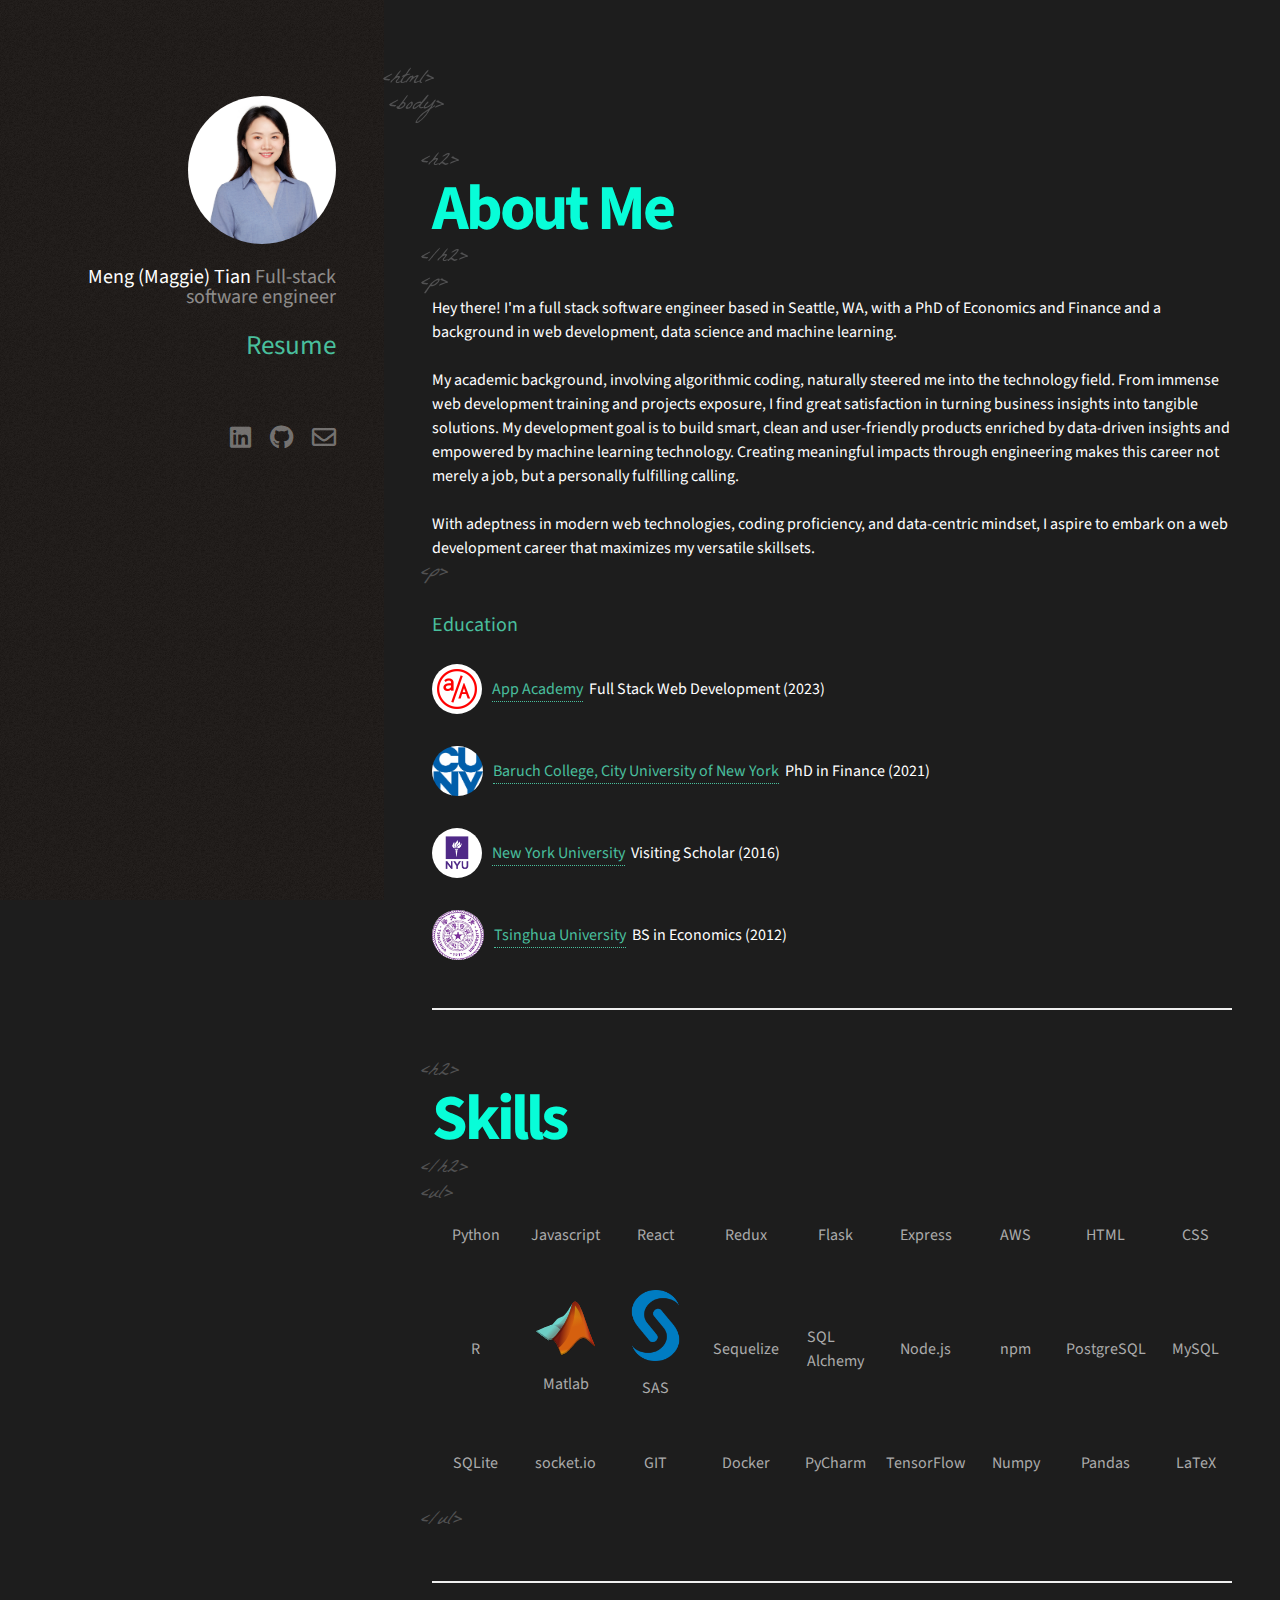
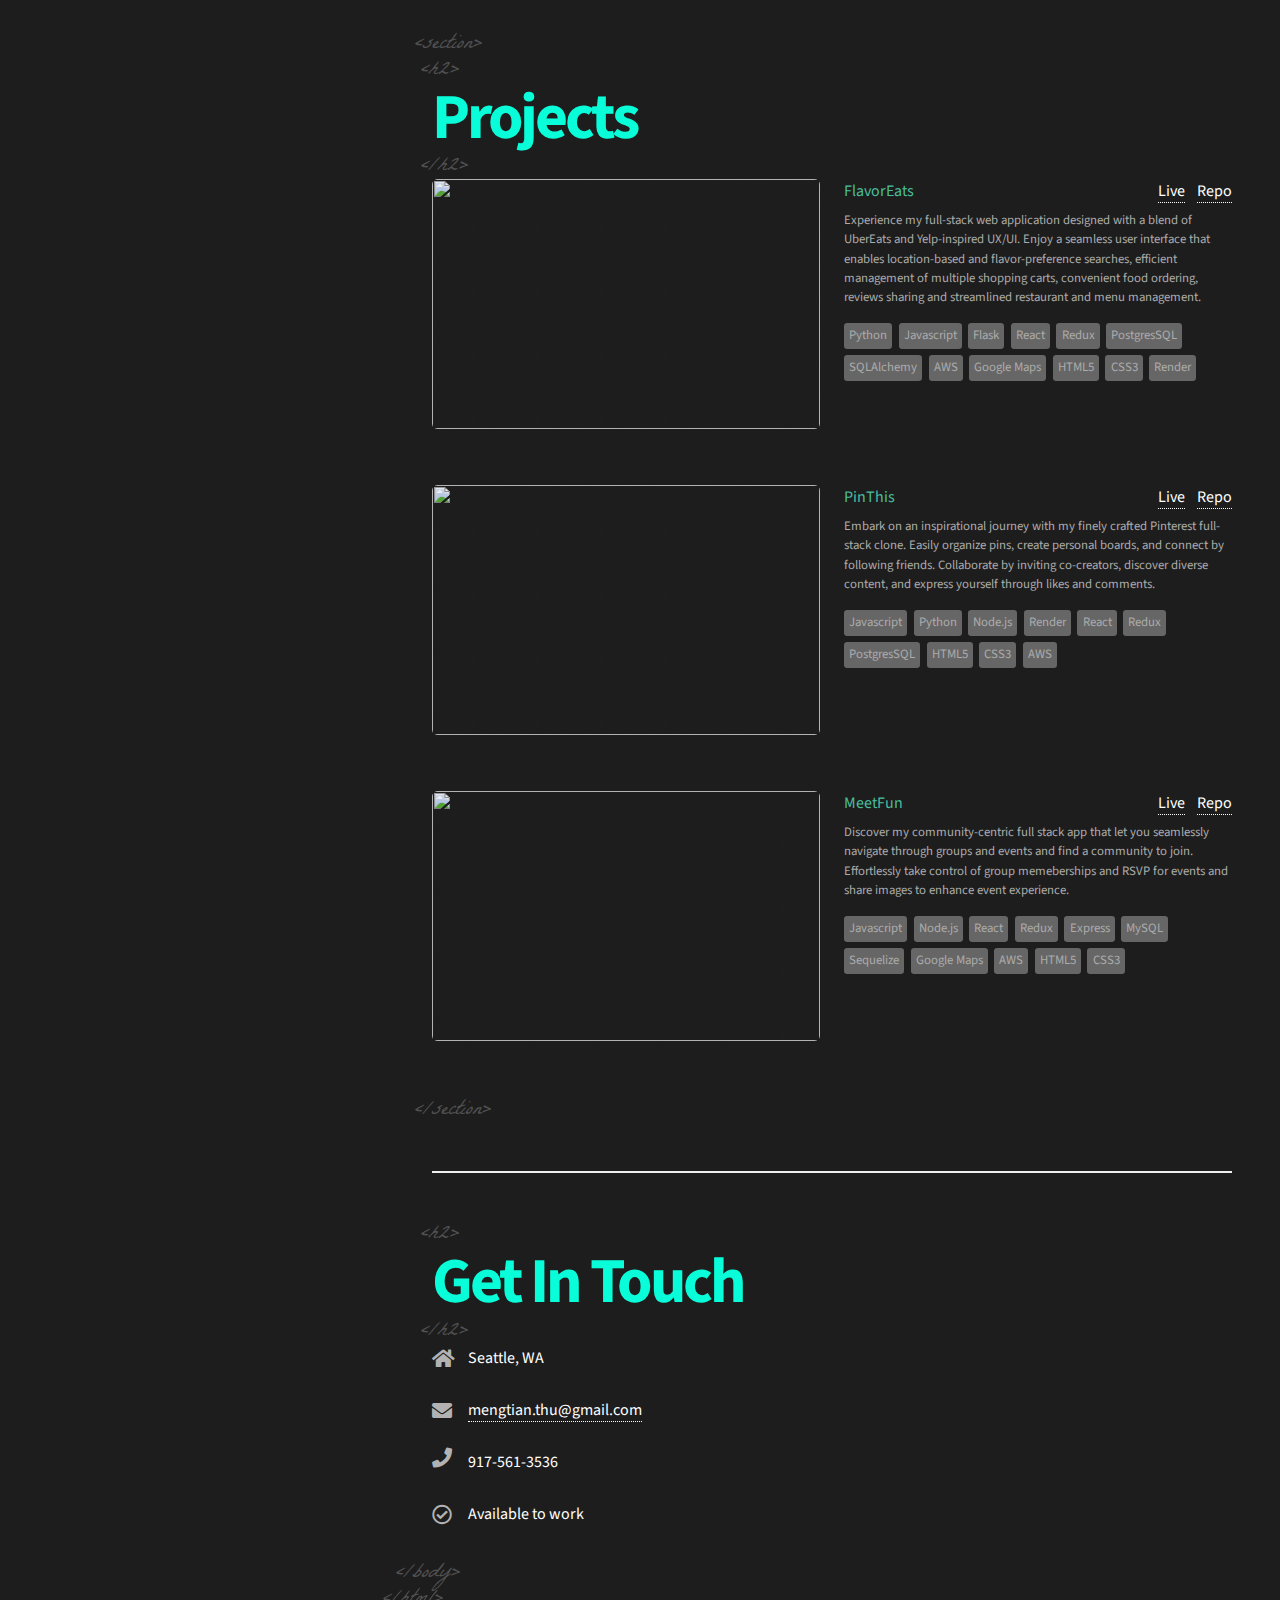
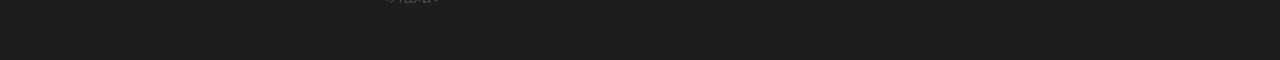
==== commit c80e8293: "add resume" ====
--- a/index.html
+++ b/index.html
@@ -60,7 +60,7 @@
           <a
             style="border-bottom: none; font-size: 1.7rem"
             target="_blank"
-            href="./resume_Meng_Tian.pdf"
+            href="./Maggie_Tian_Resume.pdf"
             ><br />
             Resume
           </a>
@@ -250,6 +250,11 @@
 			<img class="major-icon" src="./images/matlab.svg" alt="">
             <p>Matlab</p>
 		  </div>
+      <div class="devicon-box">
+        <!-- <img class="major-icon" src="https://cdn.icon-icons.com/icons2/2699/PNG/512/sas_logo_icon_170761.png" alt=""></span> -->
+        <span><img class="major-icon" src="./images/sas-logo.png" alt=""></span>
+        <p>SAS</p>
+      </div>
 		  <div class="devicon-box">
 			<span
             class="major-icon devicon-sequelize-plain colored"
@@ -269,11 +274,6 @@
 			<p>npm</p>
 			</div>
 		  <div class="devicon-box">
-            <!-- <img class="major-icon" src="https://cdn.icon-icons.com/icons2/2699/PNG/512/sas_logo_icon_170761.png" alt=""></span> -->
-            <span><img class="major-icon" src="./images/sas-logo.png" alt=""></span>
-            <p>SAS</p>
-          </div>
-		  <div class="devicon-box">
 			<span
 			  class="major-icon devicon-postgresql-plain colored"
 			></span>
@@ -284,8 +284,8 @@
             <p>MySQL</p>
           </div>
 		  <div class="devicon-box">
-			<span class="major-icon devicon-mysql-plain colored"></span>
-            <p>MySQL</p>
+			<span class="major-icon devicon-sqlite-plain colored"></span>
+            <p>SQLite</p>
           </div>
           <!-- <span
             class="major-icon devicon-mongodb-plain-wordmark colored"
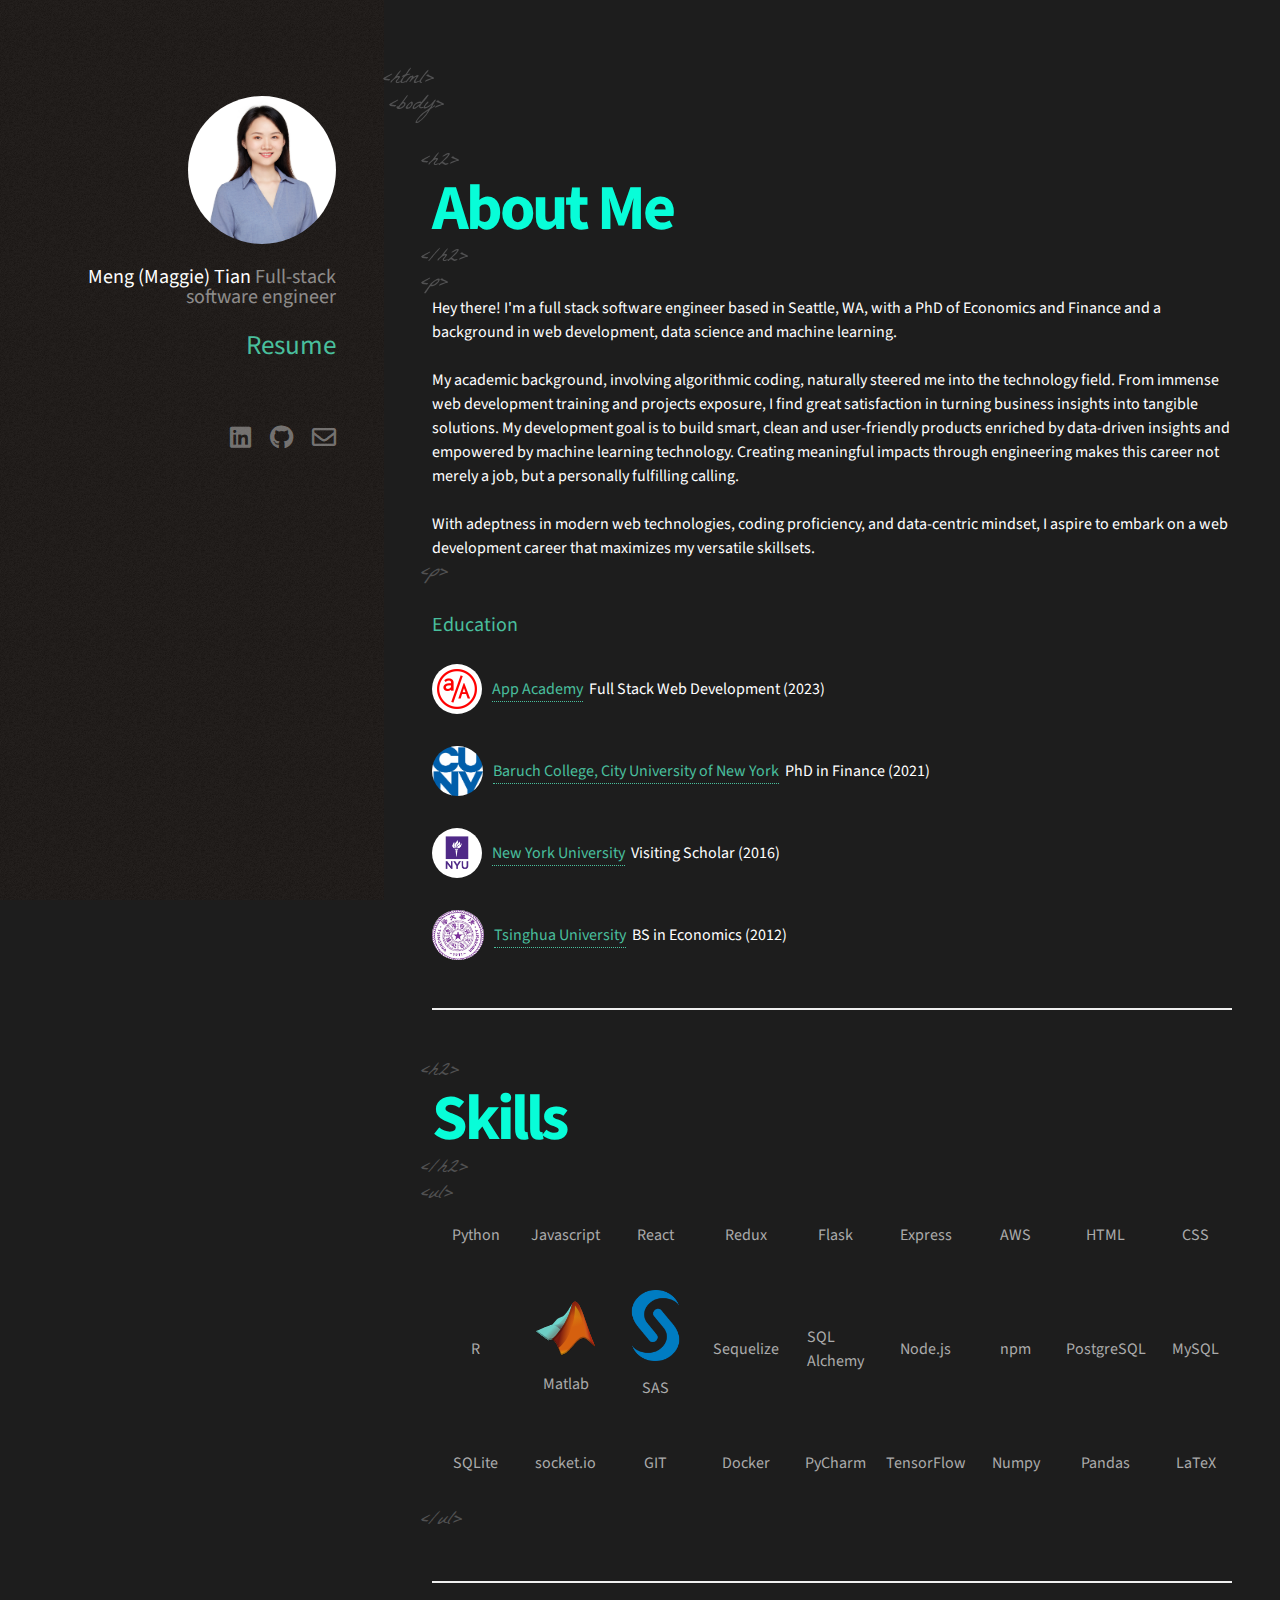
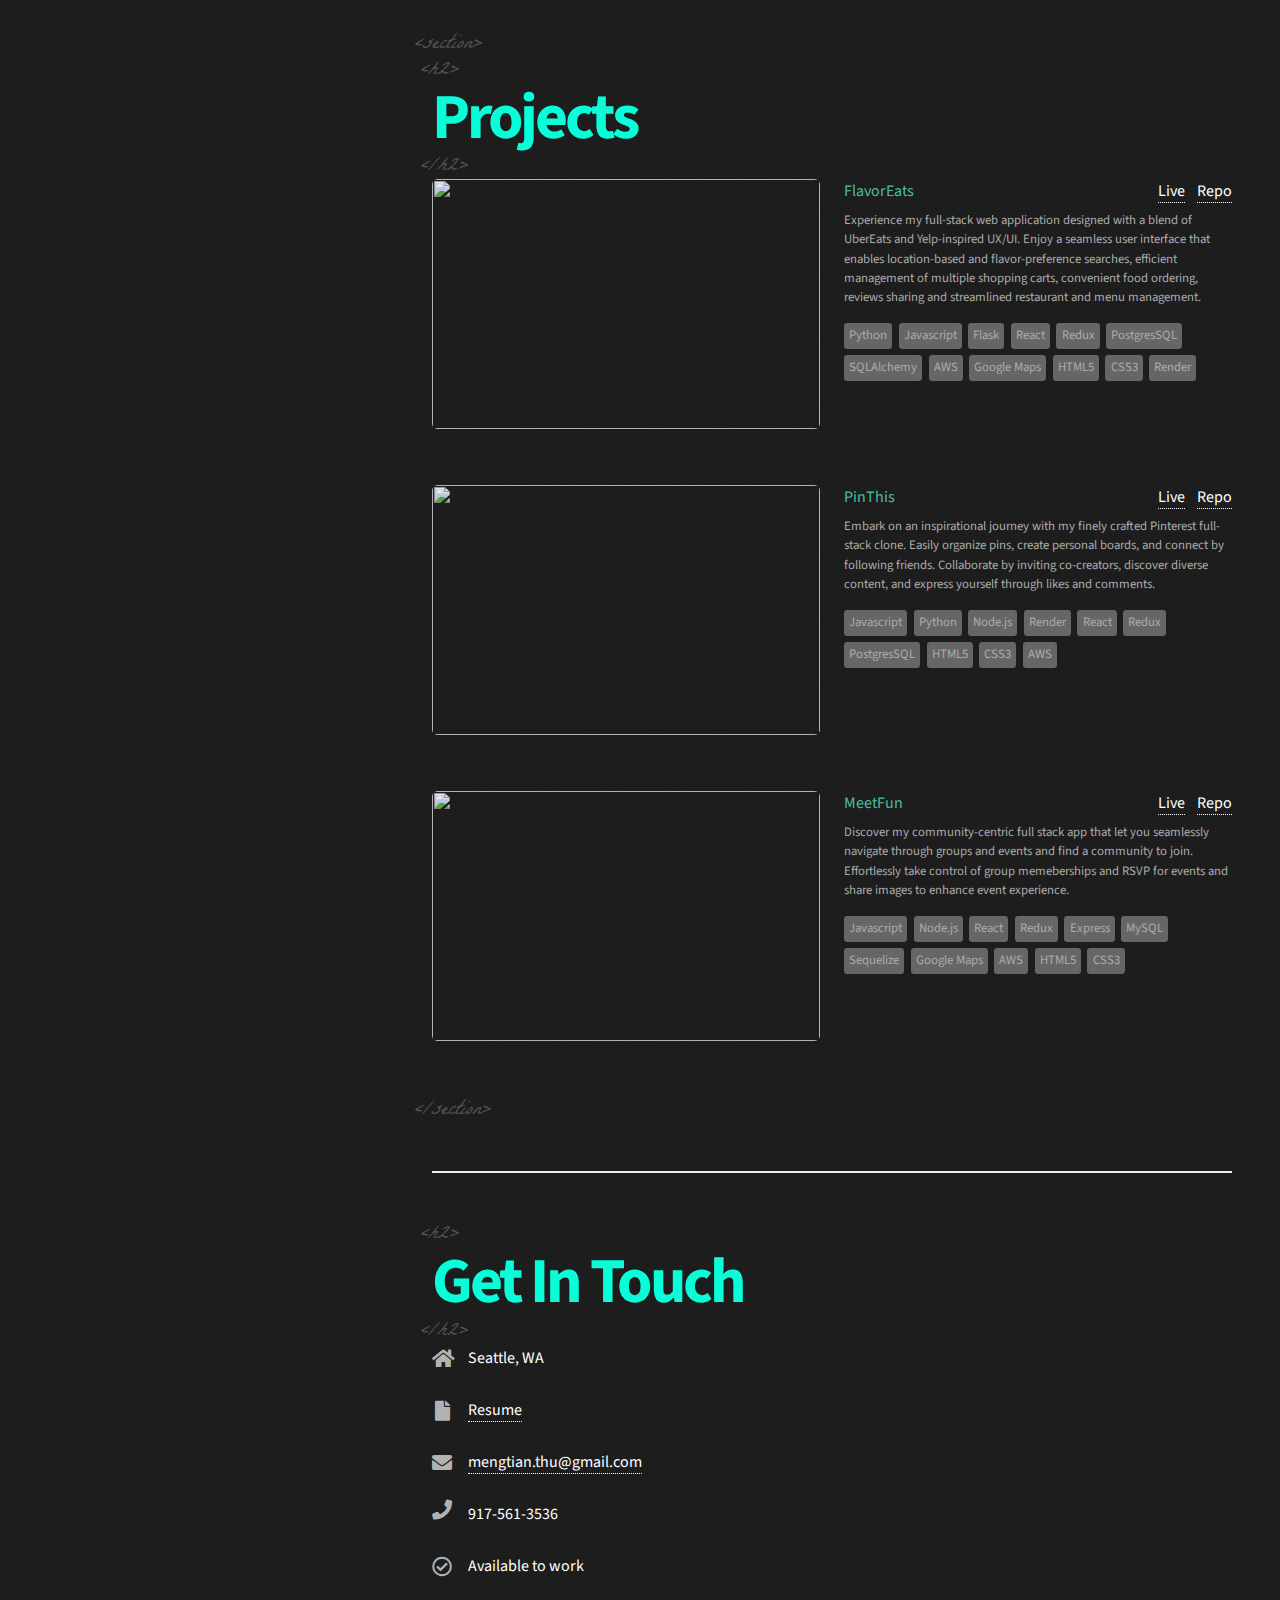
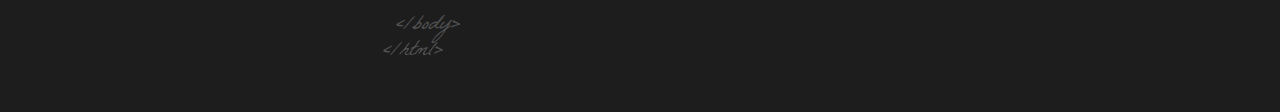
==== commit b1f06a06: "edit footer" ====
--- a/index.html
+++ b/index.html
@@ -507,6 +507,11 @@
                 Seattle, WA<br />
               </li>
               <li>
+                <h3 class="icon solid fa-file"><span class="label">Resume</span></h3>
+                <a target="_blank" href="./Maggie_Tian_Resume.pdf">Resume</a>
+                <br />
+              </li>
+              <li>
                 <h3 class="icon solid fa-envelope">
                   <span class="label">Email</span>
                 </h3>
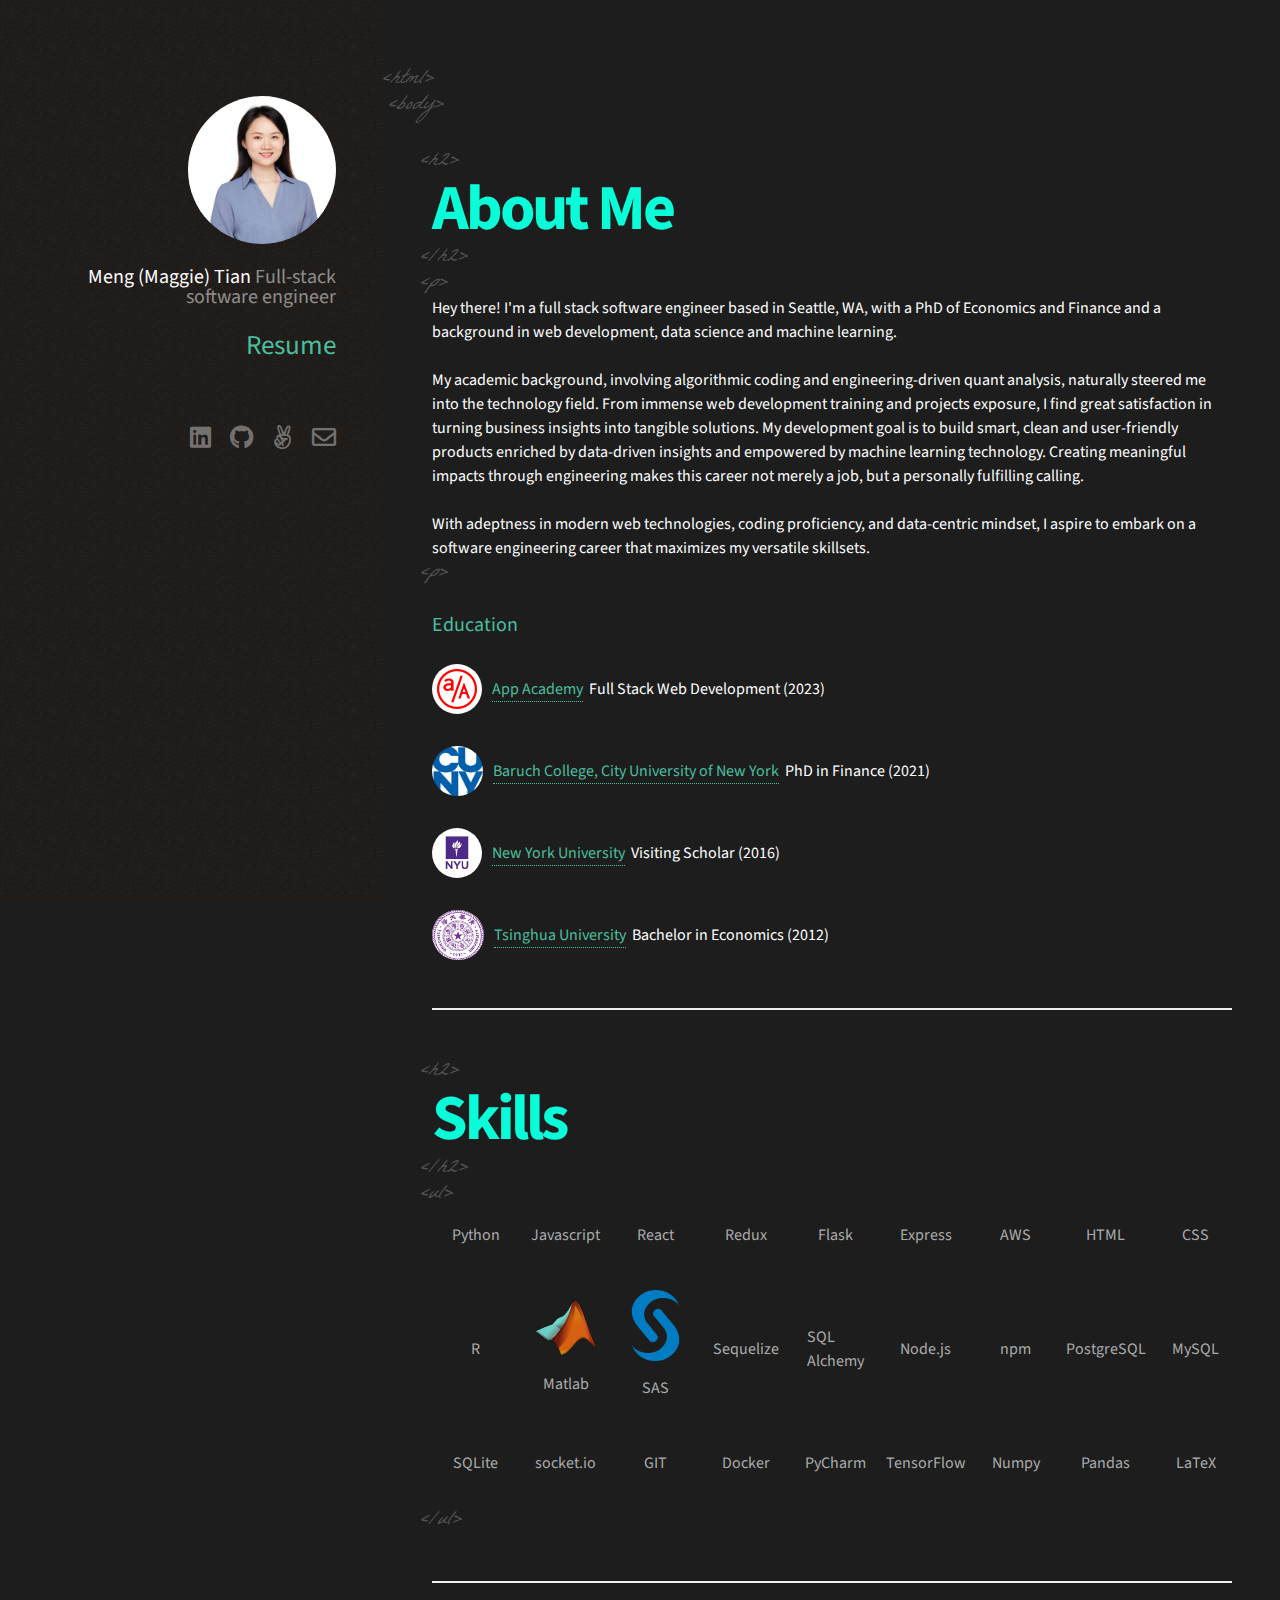
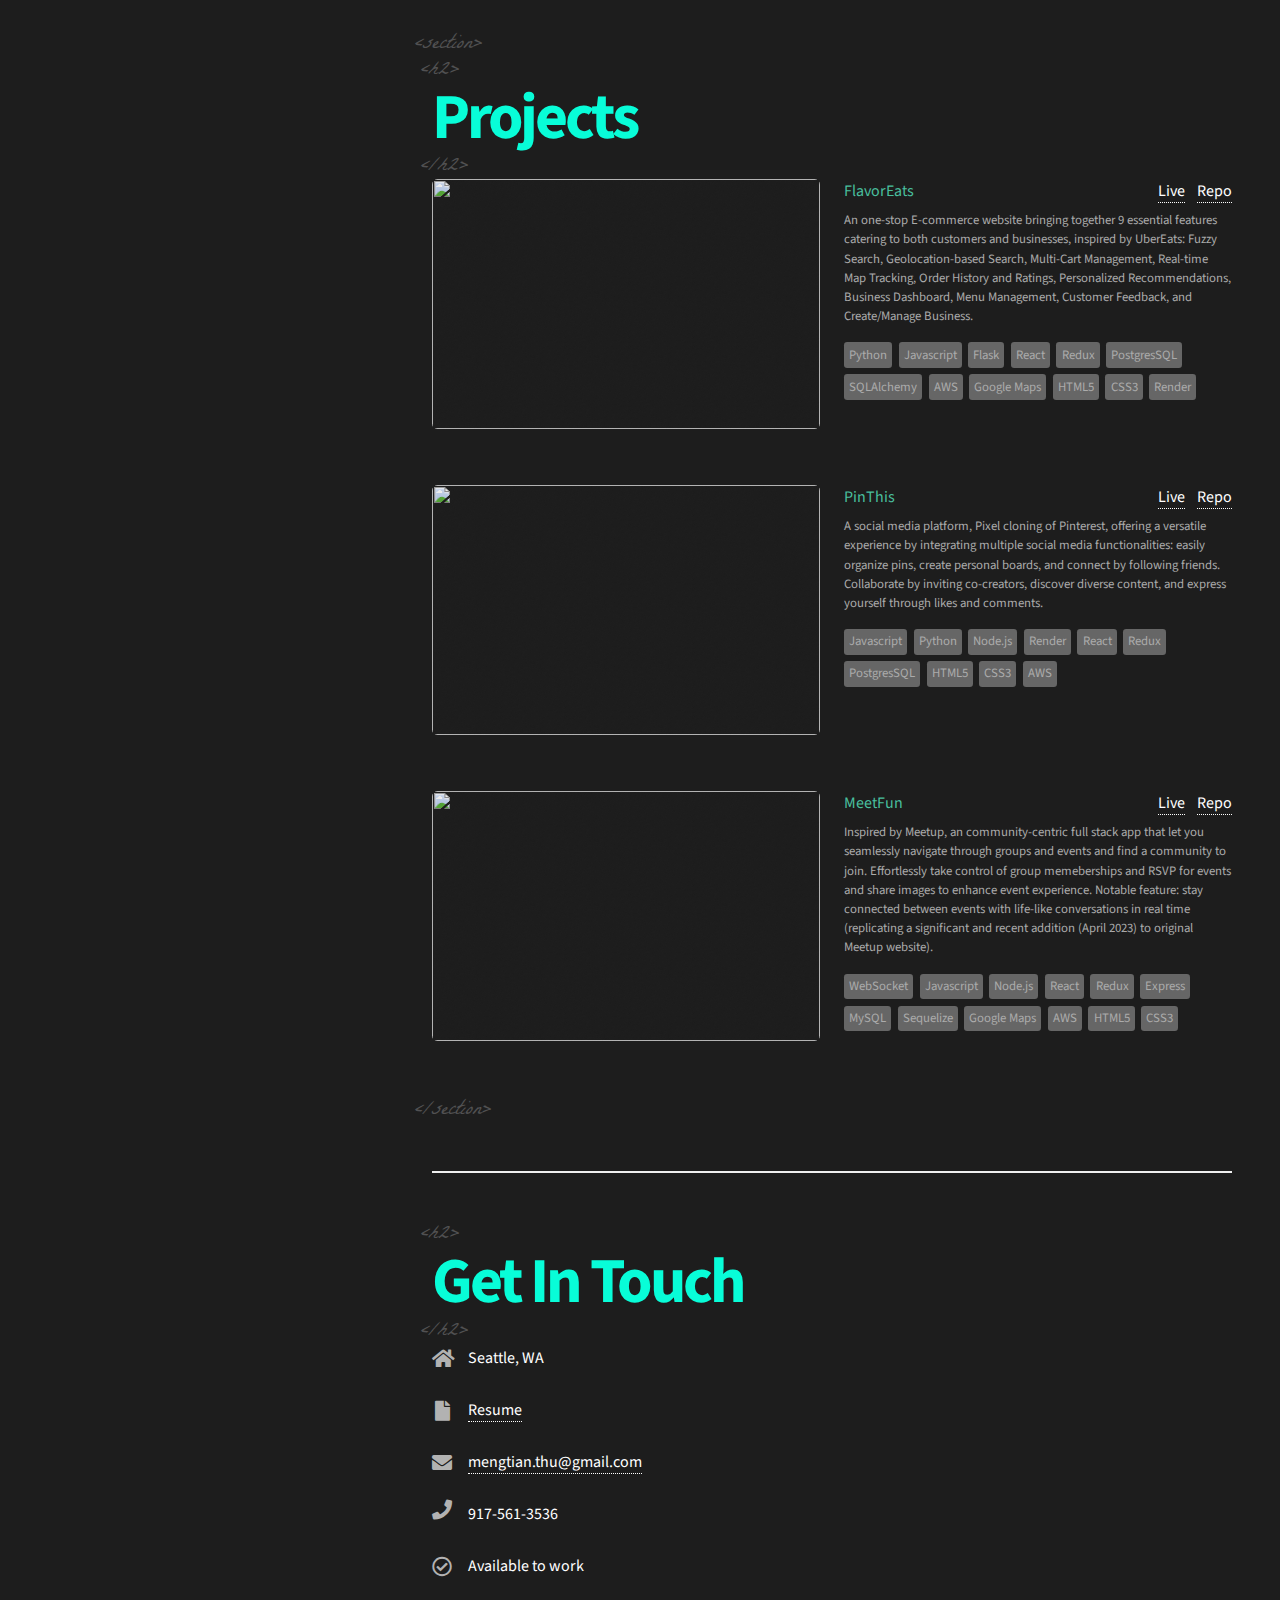
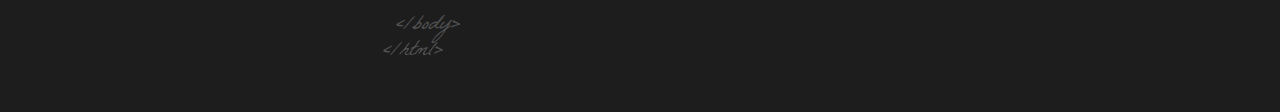
==== commit e3dbb947: "update gif, resume and angellist" ====
--- a/index.html
+++ b/index.html
@@ -60,7 +60,7 @@
           <a
             style="border-bottom: none; font-size: 1.7rem"
             target="_blank"
-            href="./Maggie_Tian_Resume.pdf"
+            href="./assets/Maggie_Tian_Resume.pdf"
             ><br />
             Resume
           </a>
@@ -75,7 +75,7 @@
           <ul class="icons">
             <li>
               <a
-                href="https://www.linkedin.com/in/meng-tian-722b1290/"
+                href="https://www.linkedin.com/in/mengtian1212/"
                 target="_blank"
                 class="icon brands fa-linkedin"
                 ><span class="label">LinkedIn</span></a
@@ -99,12 +99,19 @@
             </li>
             <li>
               <a
+                href="https://wellfound.com/u/meng-tian-2"
+                target="_blank"
+                class="icon brands fa-angellist"
+                ><span class="label">Mail</span></a
+              >
+            </li>
+            <li>
+              <a
                 href="mailto:mengtian.thu@gmail.com"
                 target="_blank"
                 class="icon circle fa-envelope"
                 ><span class="label">Mail</span></a
               >
-            </li>
             </li>
           </ul>
 
@@ -140,7 +147,7 @@
           <br />
           <br />
           <!-- My engineering journey is driven by diverse experiences and passions. -->
-          My academic background, involving algorithmic coding, naturally
+          My academic background, involving algorithmic coding and engineering-driven quant analysis, naturally
           steered me into the technology field. From immense web development
           training and projects exposure, I find great satisfaction in turning
           business insights into tangible solutions. My development goal is to
@@ -151,7 +158,7 @@
           <br />
           <br />
           With adeptness in modern web technologies, coding proficiency, and
-          data-centric mindset, I aspire to embark on a web development career
+          data-centric mindset, I aspire to embark on a software engineering career
           that maximizes my versatile skillsets.
         </p>
         &nbsp;&nbsp;&nbsp;
@@ -181,7 +188,7 @@
           <img id="edu" src="images/tsinghua1.jpg" />
           <a href="https://www.tsinghua.edu.cn/en/" target="_blank"
             >Tsinghua University</a
-          >&nbsp;&nbsp;BS in Economics (2012)
+          >&nbsp;&nbsp;Bachelor in Economics (2012)
         </li>
       </section>
 
@@ -375,9 +382,10 @@
 				</span>
 				</h3>
 				<p>
-					Experience my full-stack web application designed with a blend of UberEats and Yelp-inspired UX/UI. Enjoy a seamless user interface that enables location-based and flavor-preference searches, efficient management of multiple shopping carts, convenient food ordering, reviews sharing and streamlined restaurant and menu management.
+				<!-- Experience my full-stack web application designed with a blend of UberEats and Yelp-inspired UX/UI. Enjoy a seamless user interface that enables location-based and flavor-preference searches, efficient management of multiple shopping carts, convenient food ordering, reviews sharing and streamlined restaurant and menu management. -->
 				<!-- where users can search popular restaurants and different flavors near by location, add multiple shopping carts, place ordersand share reviews. -->
-			</p>
+        An one-stop E-commerce website bringing together 9 essential features catering to both customers and businesses, inspired by UberEats: Fuzzy Search, Geolocation-based Search, Multi-Cart Management, Real-time Map Tracking, Order History and Ratings, Personalized Recommendations, Business Dashboard, Menu Management, Customer Feedback, and Create/Manage Business.
+        </p>
 				<div class="tech-container">
 					<p class="tech-item">Python</p>
 					<p class="tech-item">Javascript</p>
@@ -418,8 +426,9 @@
 				<p>
 					<!-- Delve into a world of inspiration with my well crafted Pinterest full-stack clone. Effortlessly organize pin ideas and create personalized boards. Connect by following users and make new friends. Elevate collaboration by inviting co-creators. Discover diverse content that resonates. Express yourself through likes and favorites and share with friends.
 					 -->
-					 Embark on an inspirational journey with my finely crafted Pinterest full-stack clone. Easily organize pins, create personal boards, and connect by following friends. Collaborate by inviting co-creators, discover diverse content, and express yourself through likes and comments.
-				</p>
+					 <!-- Embark on an inspirational journey with my finely crafted Pinterest full-stack clone. Easily organize pins, create personal boards, and connect by following friends. Collaborate by inviting co-creators, discover diverse content, and express yourself through likes and comments. -->
+           A social media platform, Pixel cloning of Pinterest, offering a versatile experience by integrating multiple social media functionalities: easily organize pins, create personal boards, and connect by following friends. Collaborate by inviting co-creators, discover diverse content, and express yourself through likes and comments.
+          </p>
 				<div class="tech-container">
 					<p class="tech-item">Javascript</p>
 					<p class="tech-item">Python</p>
@@ -457,9 +466,10 @@
 				</span>
 				</h3>
 				<p>
-					Discover my community-centric full stack app that let you seamlessly navigate through groups and events and find a community to join. Effortlessly take control of group memeberships and RSVP for events and share images to enhance event experience.
+					Inspired by Meetup, an community-centric full stack app that let you seamlessly navigate through groups and events and find a community to join. Effortlessly take control of group memeberships and RSVP for events and share images to enhance event experience. Notable feature: stay connected between events with life-like conversations in real time (replicating a significant and recent addition (April 2023) to original Meetup website).
 				</p>
 				<div class="tech-container">
+          <p class="tech-item">WebSocket</p>
 					<p class="tech-item">Javascript</p>
 					<p class="tech-item">Node.js</p>
 					<p class="tech-item">React</p>
@@ -508,7 +518,7 @@
               </li>
               <li>
                 <h3 class="icon solid fa-file"><span class="label">Resume</span></h3>
-                <a target="_blank" href="./Maggie_Tian_Resume.pdf">Resume</a>
+                <a target="_blank" href="./assets/Maggie_Tian_Resume.pdf">Resume</a>
                 <br />
               </li>
               <li>
@@ -564,7 +574,7 @@
         <ul class="icons">
           <li>
             <a
-              href="https://www.linkedin.com/in/meng-tian-722b1290/"
+              href="https://www.linkedin.com/in/mengtian1212/"
               target="_blank"
               class="icon brands fa-linkedin"
               ><span class="label">LinkedIn</span></a
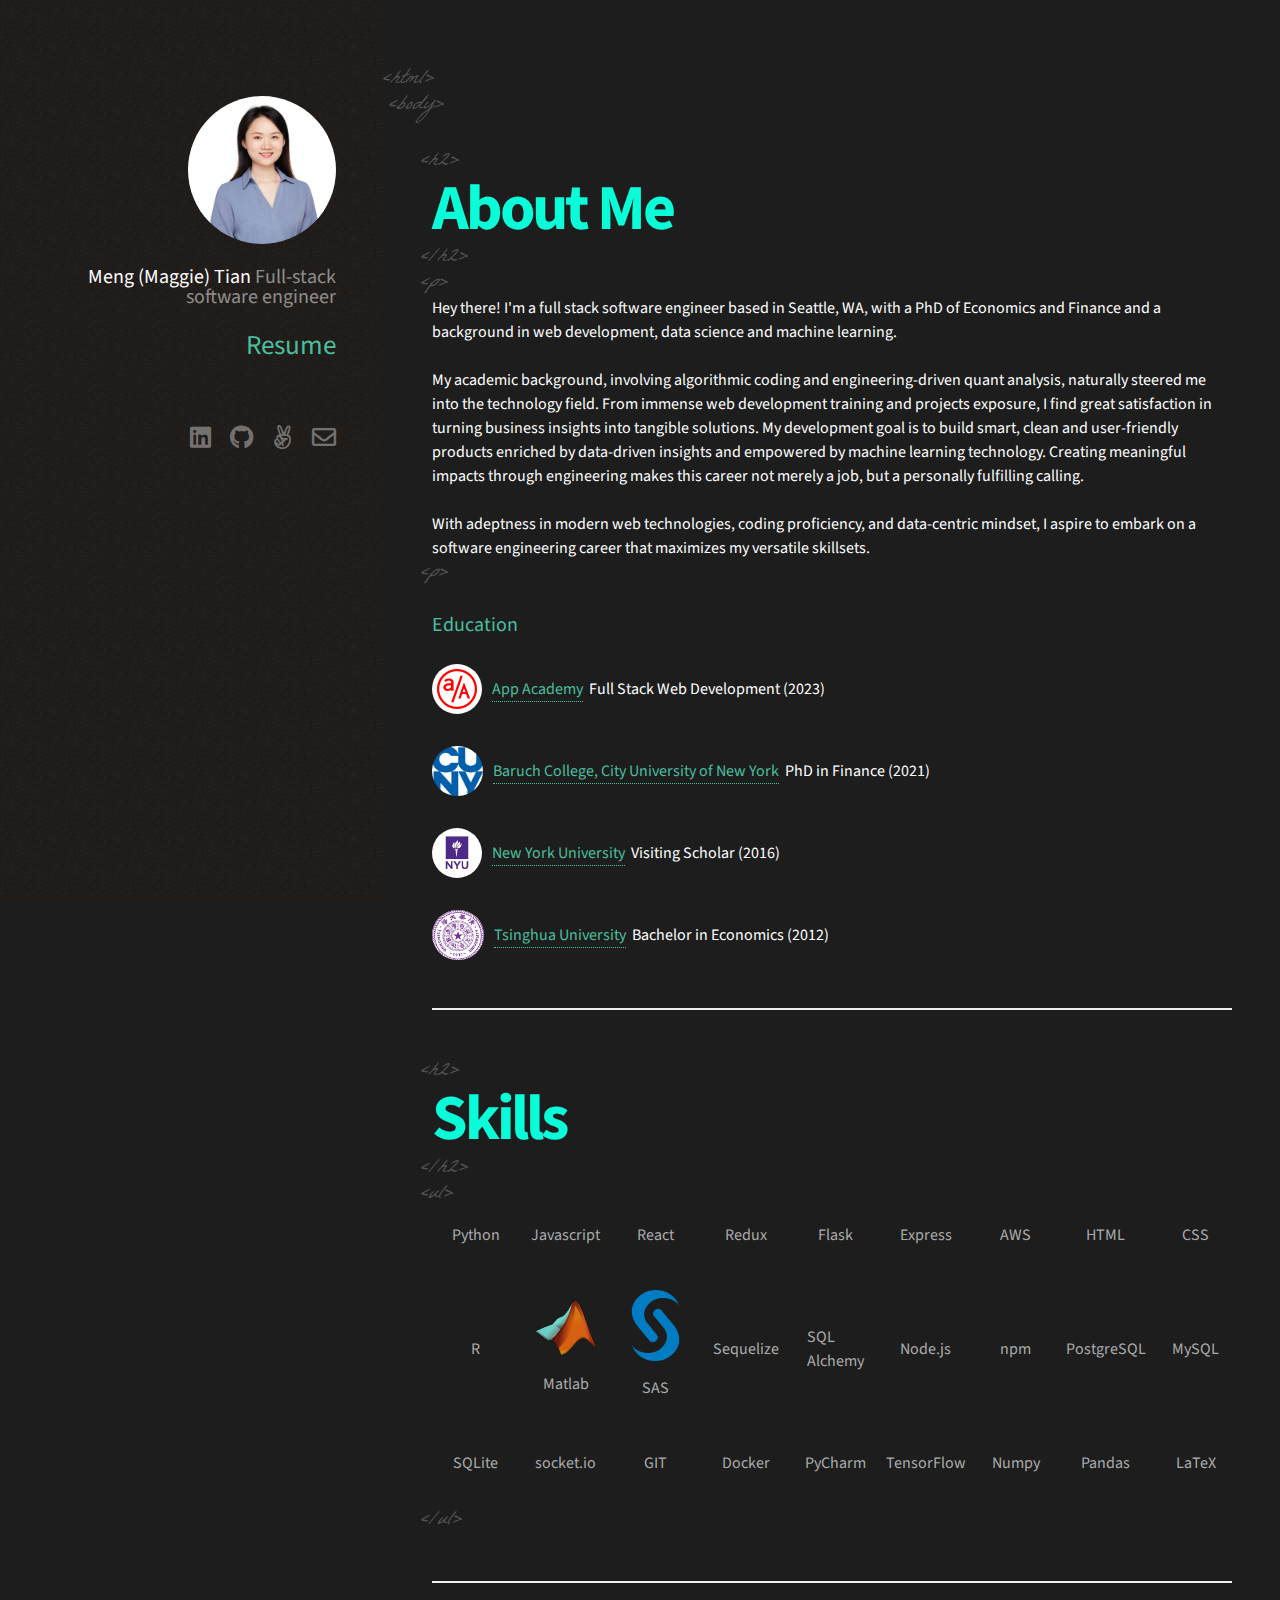
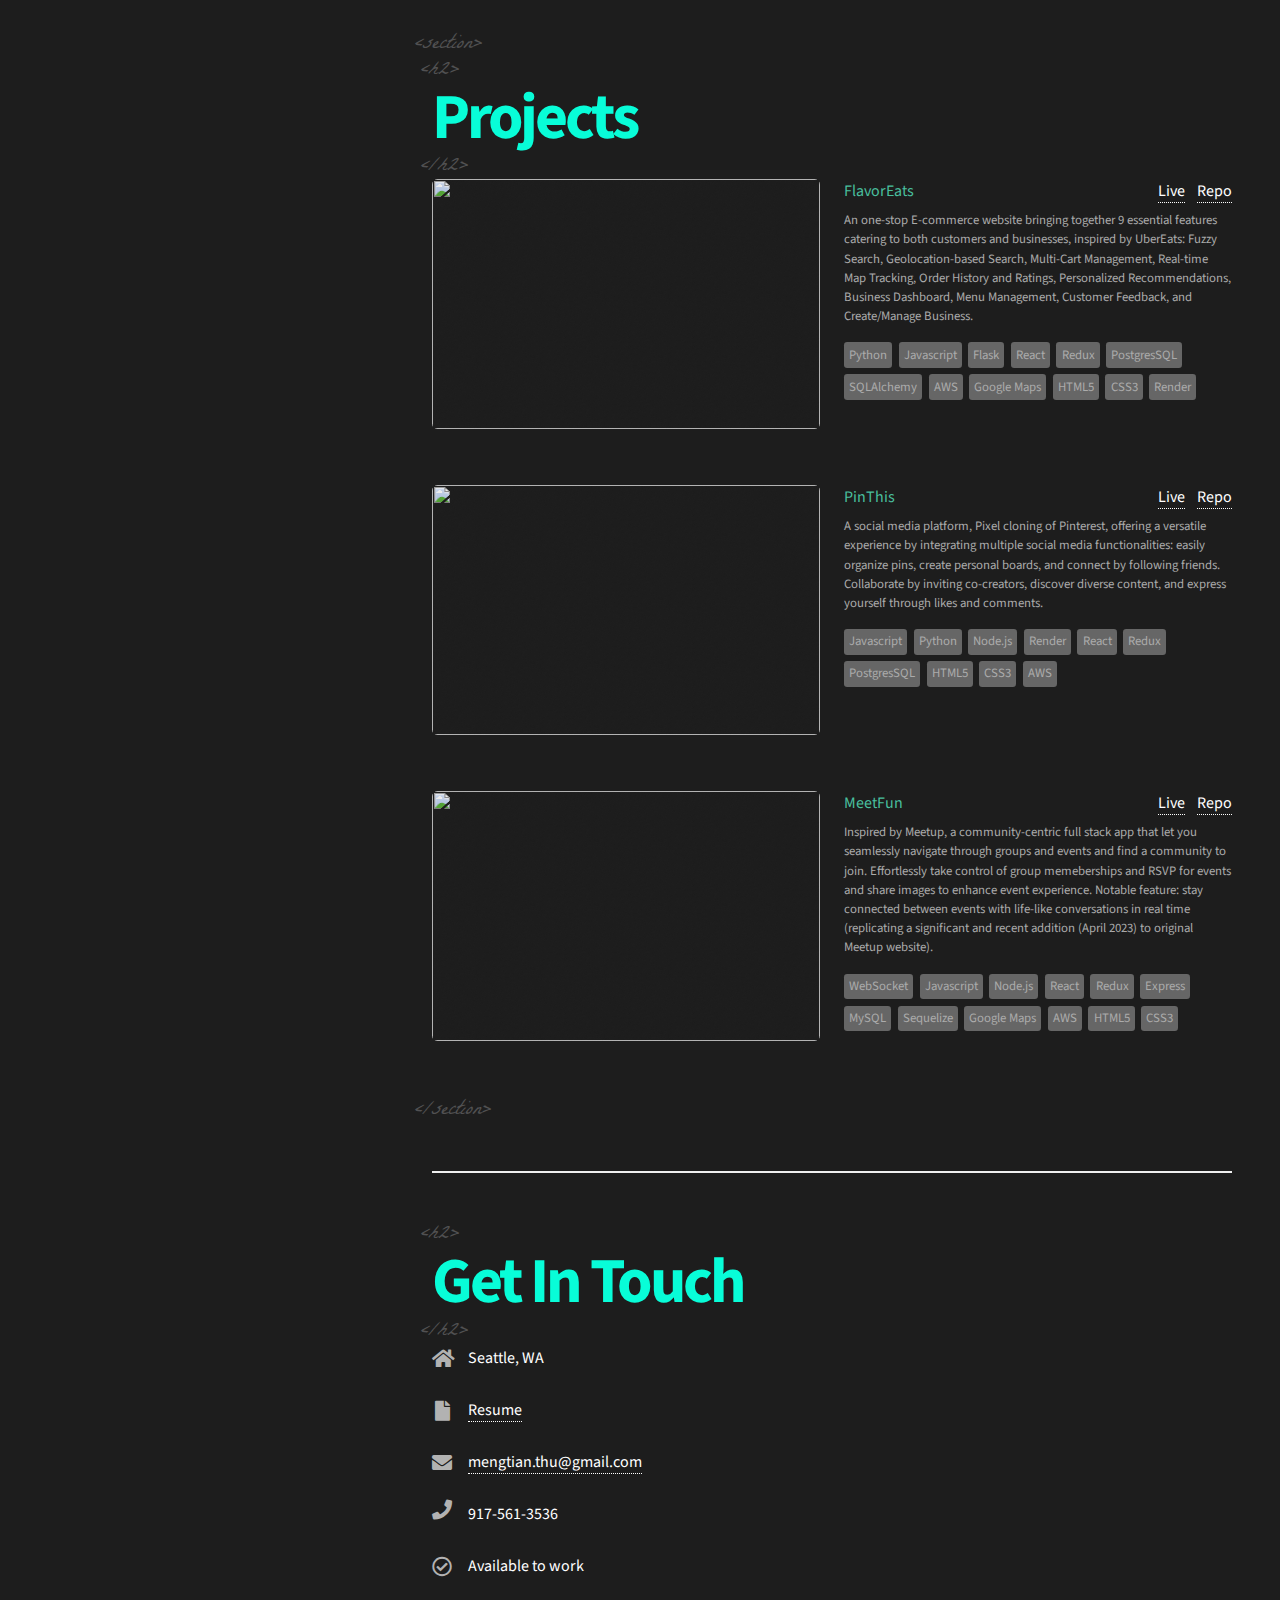
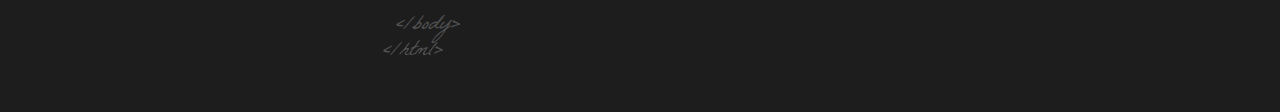
==== commit fbbac080: "typo" ====
--- a/index.html
+++ b/index.html
@@ -466,7 +466,7 @@
 				</span>
 				</h3>
 				<p>
-					Inspired by Meetup, an community-centric full stack app that let you seamlessly navigate through groups and events and find a community to join. Effortlessly take control of group memeberships and RSVP for events and share images to enhance event experience. Notable feature: stay connected between events with life-like conversations in real time (replicating a significant and recent addition (April 2023) to original Meetup website).
+					Inspired by Meetup, a community-centric full stack app that let you seamlessly navigate through groups and events and find a community to join. Effortlessly take control of group memeberships and RSVP for events and share images to enhance event experience. Notable feature: stay connected between events with life-like conversations in real time (replicating a significant and recent addition (April 2023) to original Meetup website).
 				</p>
 				<div class="tech-container">
           <p class="tech-item">WebSocket</p>
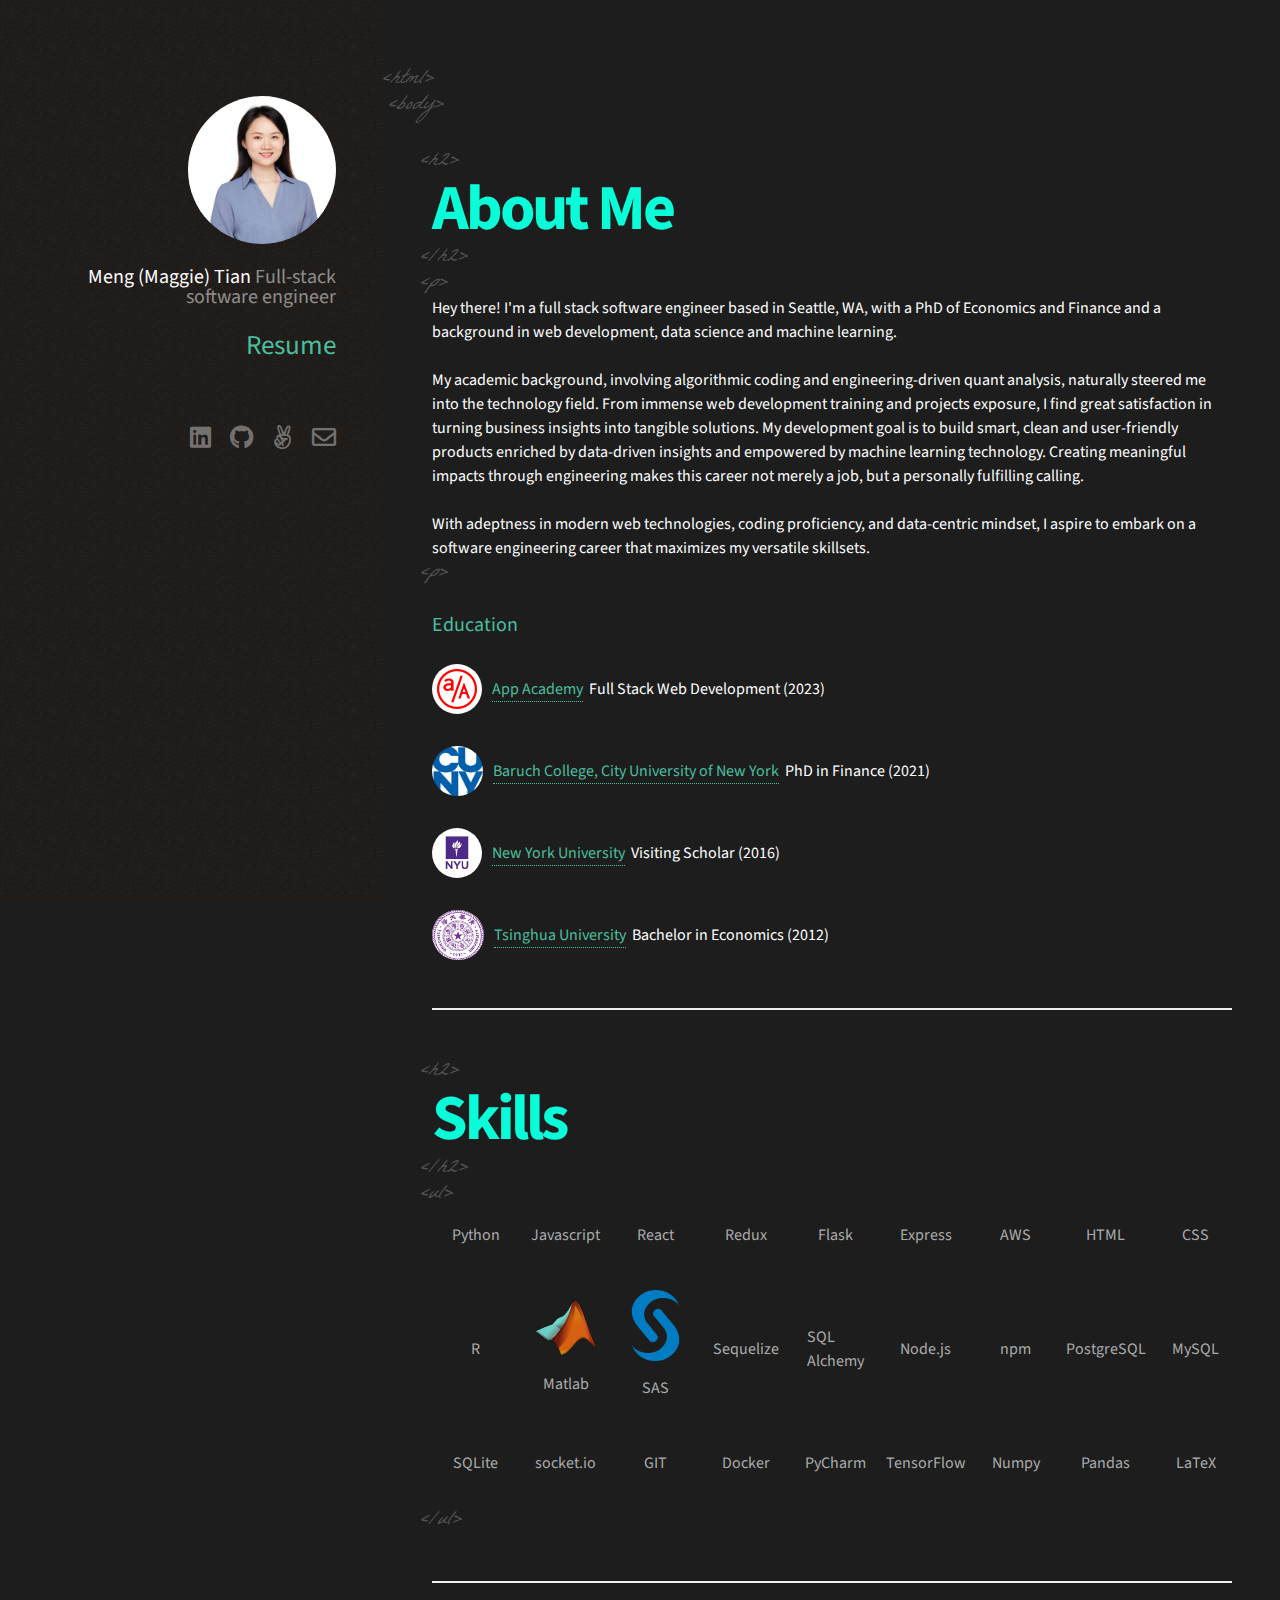
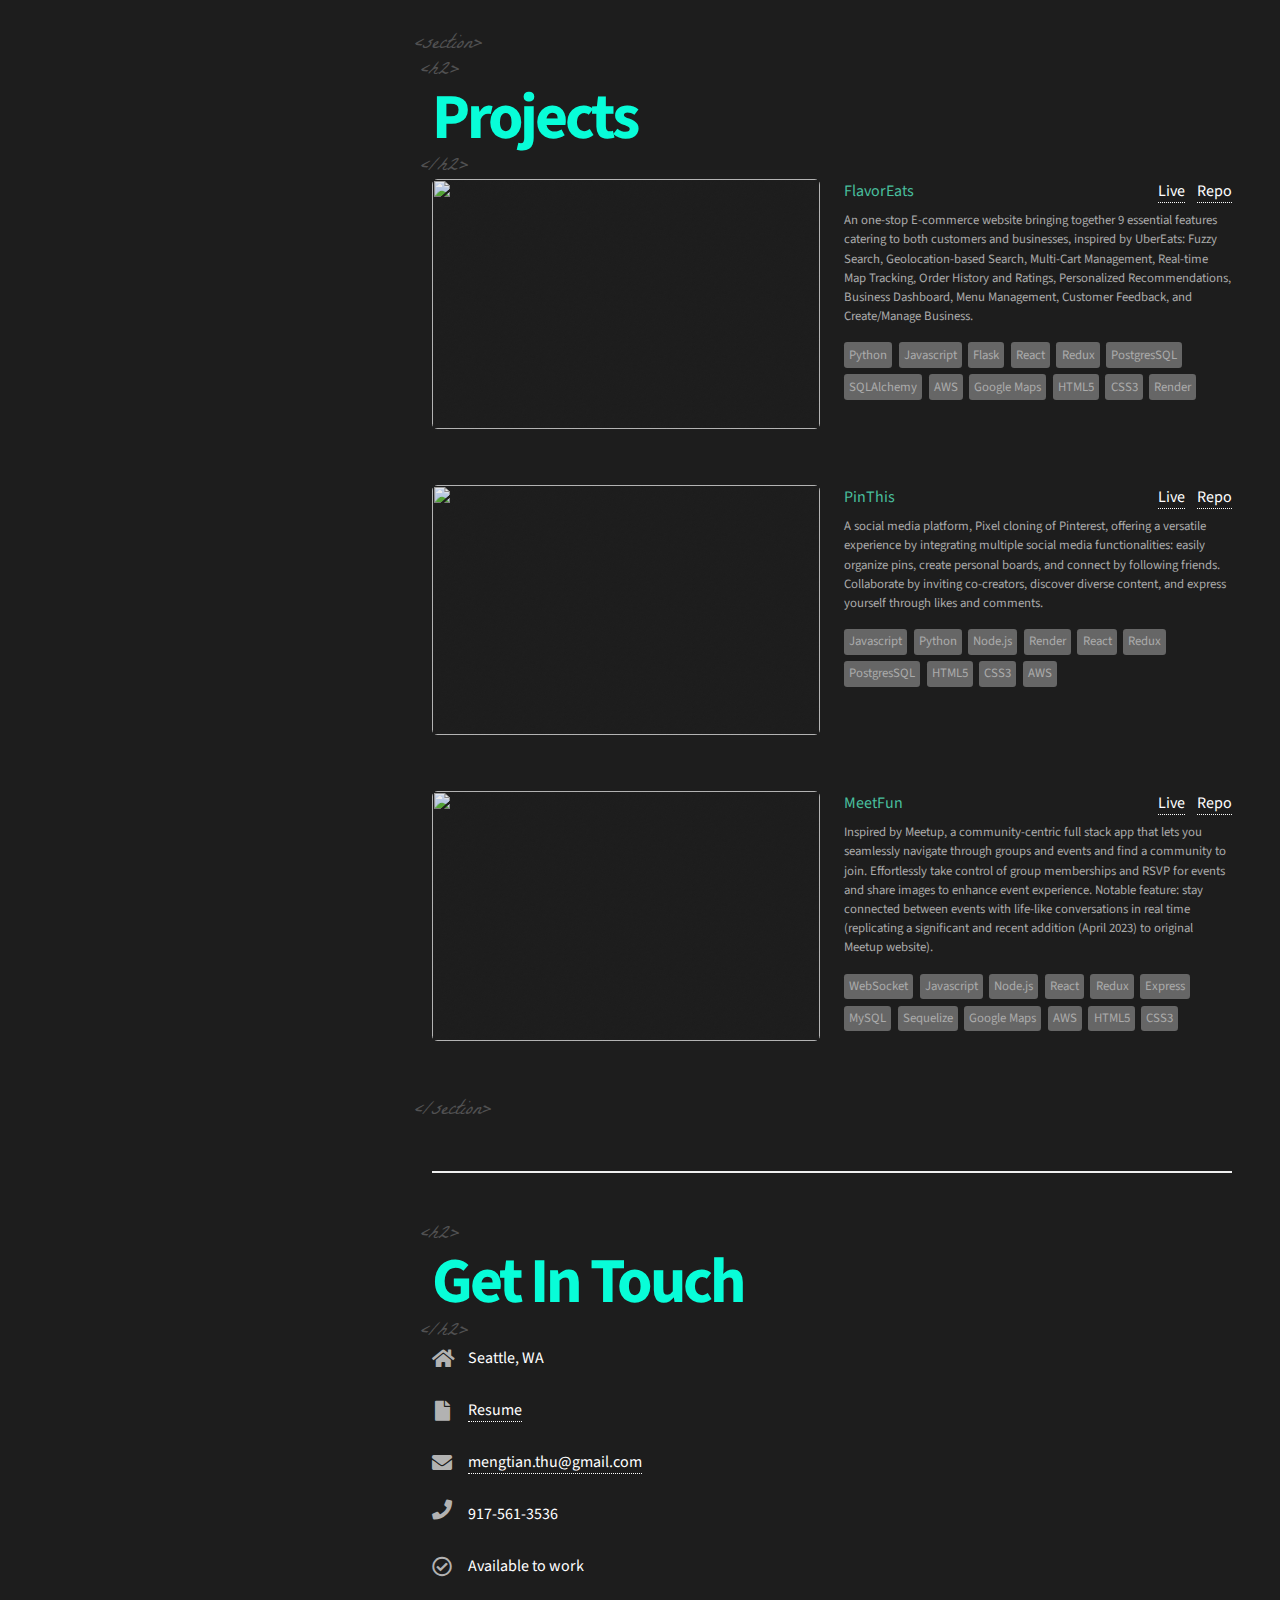
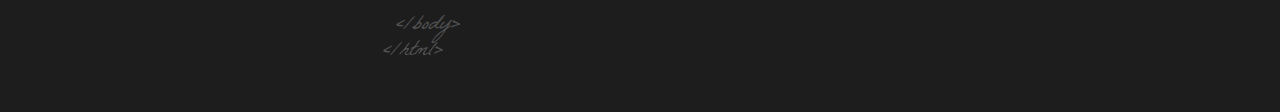
==== commit df6ec688: "typo" ====
--- a/index.html
+++ b/index.html
@@ -466,7 +466,7 @@
 				</span>
 				</h3>
 				<p>
-					Inspired by Meetup, a community-centric full stack app that let you seamlessly navigate through groups and events and find a community to join. Effortlessly take control of group memeberships and RSVP for events and share images to enhance event experience. Notable feature: stay connected between events with life-like conversations in real time (replicating a significant and recent addition (April 2023) to original Meetup website).
+					Inspired by Meetup, a community-centric full stack app that lets you seamlessly navigate through groups and events and find a community to join. Effortlessly take control of group memberships and RSVP for events and share images to enhance event experience. Notable feature: stay connected between events with life-like conversations in real time (replicating a significant and recent addition (April 2023) to original Meetup website).
 				</p>
 				<div class="tech-container">
           <p class="tech-item">WebSocket</p>
